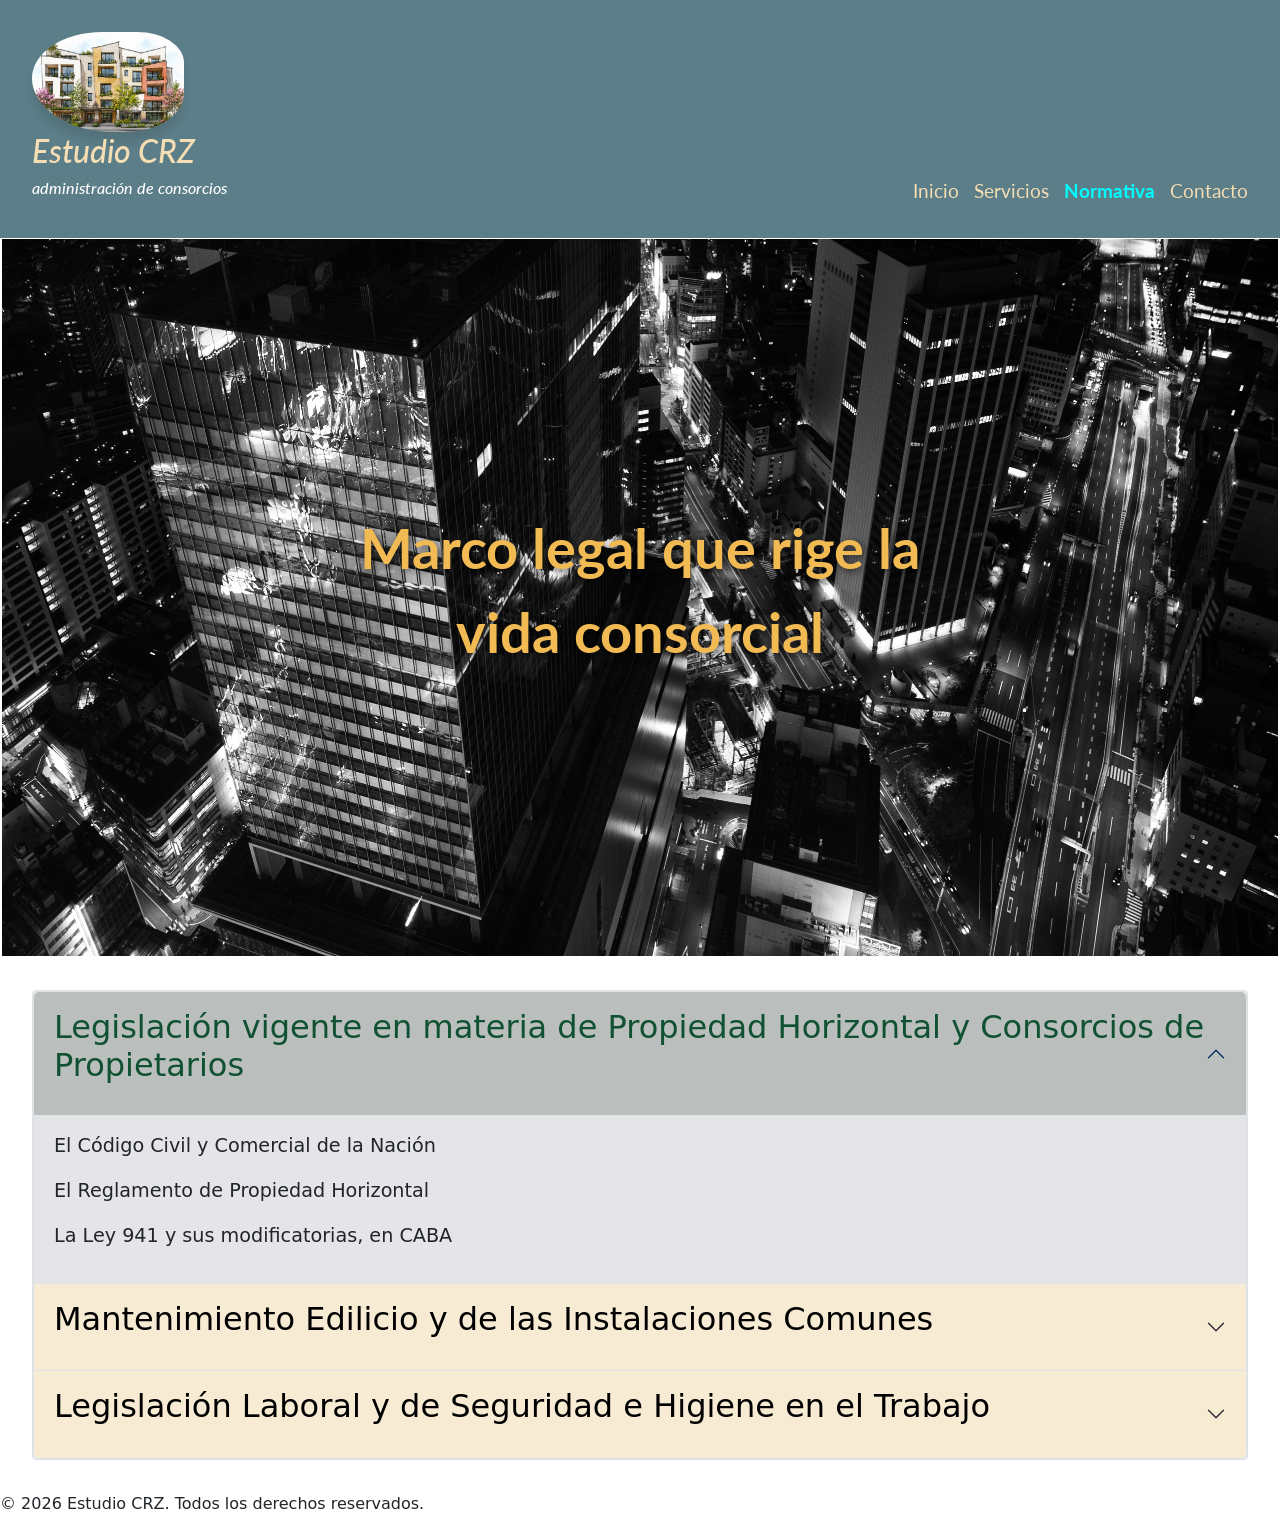
==== normativa.html @ b7665d20 "modifc active en nav y leyes en normativa" ====
<!DOCTYPE html>
<html lang="en">
<head>
        <meta charset="UTF-8">
        <meta name="viewport" content="width=device-width, initial-scale=1.0">
        
        <link rel="icon" type="image/png"   href="/assets/edificio_pagWeb_parteIzq.png" sizes="64x64">
            
        <link rel="preconnect" href="https://fonts.googleapis.com">
        <link rel="preconnect" href="https://fonts.gstatic.com" crossorigin>
        <link href="https://fonts.googleapis.com/css2?family=Inter:ital,opsz,wght@0,14..32,100..900;1,14..32,100..900&family=Lato:ital,wght@0,100;0,300;0,400;0,700;0,900;1,100;1,300;1,400;1,700;1,900&display=swap" rel="stylesheet">
        
        <link href="https://cdn.jsdelivr.net/npm/bootstrap@5.3.8/dist/css/bootstrap.min.css" rel="stylesheet" integrity="sha384-sRIl4kxILFvY47J16cr9ZwB07vP4J8+LH7qKQnuqkuIAvNWLzeN8tE5YBujZqJLB" crossorigin="anonymous">
        <script src="https://cdn.jsdelivr.net/npm/bootstrap@5.3.8/dist/js/bootstrap.bundle.min.js" integrity="sha384-FKyoEForCGlyvwx9Hj09JcYn3nv7wiPVlz7YYwJrWVcXK/BmnVDxM+D2scQbITxI" crossorigin="anonymous"></script>
        
        <link rel="stylesheet" href="./styles.css">
        <link rel="stylesheet" href="./styles_menu.css">
        <link rel="stylesheet" href="./styles_norm.css">

    
        <title>CRZ Administración</title>
</head>
<body>
    <header class="contenedor_header contenedor_h1">
        <div>
            <img src="./assets/edificio_pagWeb_bis.png" alt="Logotipo" class="header-logo">
            <div >
                <h2 class="header-texto" style="color: wheat">Estudio CRZ</h2>
                <h1 class="header-texto  h1_abajo" style="color: white;">administración de consorcios</h1>
            </div>
        </div>        
        <!-- <div>
                <nav class="contenedor_nav ">
                    <a class="link_nav"  href="#nosotros">Nosotros</a>
                    <a class="link_nav" href="./servicios.html">Servicios</a>
                    <a class="link_nav"  href="./.html">Reseñas</a>
                    <a class="link_nav" href="./contacto.html">Contacto</a>                                        
                </nav>
        </div> -->
        <nav>
            <ul class="contenedor_nav">
                <li class="nav-item"><a class="link_nav" href="./index.html">Inicio</a></li>
                <!-- <li class="nav-item"><a class="link_nav" href="#nosotros">Nosotros</a></li> -->
                <li class="nav-item dropdown"><a class="link_nav" href="./servicios.html">Servicios</a>
                    <ul class="dropdown-menu">
                        <li><a class="link_nav" href="./servicios.html#administracion">Administración</a></li>
                        <li><a class="link_nav" href="./servicios.html#contabilidad">Contabilidad</a></li>
                        <li><a class="link_nav" href="./servicios.html#legal">hola</a></li>
                    </ul>
                </li>                    
                <li class="nav-item"><a class="link_nav active" href="./normativa.html">Normativa</a></li>
                <li class="nav-item"><a class="link_nav" href="./contacto.html">Contacto</a></li>
            </ul>
        </nav>

    </header>

    <main>
        <div class="contenedor_main contenedor_h1 normativa" >
          <img src="./assets/city-streets_editadaByN.jpg" alt="Logotipo" class="hero-image">
          <!-- El texto que aparecerá de repente -->
          <div class="animated-text-normativa">
            <p class="titulo-normativa">Marco legal que rige la vida consorcial</p>     
          </div>        
        </div>

        <!-- Main con ACORDEÓN -->
         <div class="accordion" id="accordionExample">
            <div class="accordion-item">
              <h2 class="accordion-header">
                <button class="accordion-button" type="button" data-bs-toggle="collapse" data-bs-target="#collapseOne" aria-expanded="true" aria-controls="collapseOne">
                  <p>Legislación vigente en materia de Propiedad Horizontal y Consorcios de Propietarios</p>
                </button>
              </h2>
              <div id="collapseOne" class="accordion-collapse collapse show" data-bs-parent="#accordionExample">
                <div class="accordion-body">
                  <p>El Código Civil y Comercial de la Nación</p>
                  <p>El Reglamento de Propiedad Horizontal</p>
                  <p>La Ley 941 y sus modificatorias, en CABA</p>
                </div>
              </div>
            </div>
            <div class="accordion-item">
              <h2 class="accordion-header">
                <button class="accordion-button collapsed" type="button" data-bs-toggle="collapse" data-bs-target="#collapseTwo" aria-expanded="false" aria-controls="collapseTwo">
                  <p>Mantenimiento Edilicio y de las Instalaciones Comunes</p>
                </button>
              </h2>
              <div id="collapseTwo" class="accordion-collapse collapse" data-bs-parent="#accordionExample">
                <div class="accordion-body">
                  <p>Ley 6040. Limpieza de los tanques de agua.</p>
                  <p>Leyes 6116 y 6017 y la Ordenanza 40-473. Verificación, recarga y mantenimiento de los equipos de extinción de incendios e instalaciones fijas contra incendios.</p>
                  <p>Seguro integral de consorcios. En la Ciudad de Buenos Aires determina que los inmuebles constituidos en propiedad horizontal
                      deben estar asegurados contra accidentes de todo tipo, incendios, derrumbes y desperfectos, con el fin de preservar la integridad de los propietarios y trabajadores del consorcio y terceros</p>
                  <p>Ley 5115. Verificación de ascensores.</p>
                  <p>Ley 1854. Residuos Sólidos Urbanos</p>
                  <p>Ley 962. Accesibilidad física para personas con discapacidad</p>
                  
                </div>
              </div>
            </div>
            <div class="accordion-item">
              <h2 class="accordion-header">
                <button class="accordion-button collapsed" type="button" data-bs-toggle="collapse" data-bs-target="#collapseThree" aria-expanded="false" aria-controls="collapseThree">
                  <p>Legislación Laboral y de Seguridad e Higiene en el Trabajo</p>
                </button>
              </h2>
              <div id="collapseThree" class="accordion-collapse collapse" data-bs-parent="#accordionExample">
                <div class="accordion-body">
                  <p>Ley 12.981. Estatuto del Personal de Casas de Renta y de Fincas sometidas al Reglamento de Propiedad Horizontal.</p>
                  <p>Ley 19.587. Ley de Higiene y Seguridad en el Trabajo</p>
                  <p>Ley 20.744. Ley de Contrato de Trabajo</p>
                  
                </div>
              </div>
            </div>
          </div>

    </main>

    <footer>
        <div class="footer">
            <p>© 2026 Estudio CRZ. Todos los derechos reservados.</p>
        </div>
    </footer>
     <button id="btnVolverArriba" class="btn-flotante" title="Volver arriba">↑</button>
    <script src="./script_volver.js"></script>
    <script src="./script_nav.js"></script>
    
</body>
</html>
---- styles.css ----
* {
  margin: 0;
  padding: 0;
  box-sizing: border-box;
}

/* 1. Base para computadoras (por defecto) */
html {
  font-size: 16px; /* 1rem = 16px */
}
body {
  font-size: 1rem; /* El texto normal mide 16px */
}
.contenedor_h1 {
  font-size: 1rem; /* El título mide 40px (16 * 2.5) */
  font-family: "Lato", sans-serif;
}
.h1_abajo{
  font-size: 1rem;
}
.contenedor_main {
  padding: .1rem; /* El espacio interno mide 32px (16 * 2) */
}
/* --------------------- */

/* 
.lato-light-titulo {
  font-family: "Lato", sans-serif;
/*   font-weight: 300; 
*/

.inter-cuerpo {
  font-family: "Inter", sans-serif;
  font-optical-sizing: auto;
  font-weight: 10px;
 /*  font-style: normal; */
}

.contenedor_header{
  display: flex;    /* Activa el diseño en línea (horizontal) */
  justify-content: space-between;
  align-items: flex-end; /* Centra la imagen y el texto verticalmente entre sí */
 /*  gap: 15px;       */       /* Controla el espacio de separación entre la imagen y el texto */
  background-color: #5c7e89;
  /* background: linear-gradient(#5c7e89,transparent 80%, 20% ); */
  color: black;
  font-weight:100;
  font-style: italic;
  padding: 2rem;
}


.header-logo {
  max-height: 100px;      /* Ajusta el tamaño de la imagen según tus necesidades */
  width: auto;
  border-radius: 60% 40% 50% 70%;
  box-shadow: 0 10px 10px rgba(0, 0, 0, 0.1);
  object-fit: cover;
}
.contenedor_nav{
  display: flex;
  justify-content: space-around;
  gap: 15px;  
}
.link_nav{
  color: wheat;
  font-size: 1.2rem;
  font-weight: 400;
  text-decoration: none;
  font-style: normal;
}

/* Color cuando la opción está activa */
.link_nav.active {
  color: #00FDFF; /* Naranja brillante (cambia este color a tu gusto) */
  font-weight: bold;
}
.link_nav:hover{
  color: rgb(20, 214, 204);
  text-decoration: solid;
   color: #00FDFF;
}

/* Botón Volver Arriba */
.btn-flotante {
  position: fixed;
  bottom: 20px;
  right: 20px;
  background-color: #84dfca;
  color: white;
  border: none;
  border-radius: 50%;
  width: 50px;
  height: 50px;
  font-size: 24px;
  font-weight: 500;
  cursor: pointer;
  display: flex;
  align-items: center;
  justify-content: center;
  box-shadow: 0 2px 5px rgba(0,0,0,0.3);
  opacity: 0;
  visibility: hidden;
  transition: opacity 0.3s ease, visibility 0.3s ease;
  z-index: 1000;
}

.btn-flotante.mostrar {
  opacity: 1;
  visibility: visible;
}









/* 2. Media Query para Celulares */
@media (max-width: 768px) {
  html {
    font-size: 14px; /* ¡Magia! Ahora 1rem pasa a valer 14px */
  }
}
---- styles_menu.css ----
/* Asegura que el menú principal esté en línea y sirva de referencia */
nav ul {
  list-style: none;
  padding: 0;
  margin: 0;
  display: flex;
}

.nav-item {
  position: relative; /* Permite posicionar el submenú respecto a este item */
}

/* Estilos base para el menú desplegable (oculto por defecto) */
.dropdown-menu {
  display: none;
  position: absolute;
  top: 100%; /* Se despliega justo debajo del botón */
  left: 0;
  background-color: #5c7e89; /* Cambia al color de tu diseño */
  box-shadow: 0px 4px 8px rgba(0,0,0,0.1);
  list-style: none;
  padding: 10px 0;
  min-width: 150px;
  z-index: 1000;
}

/* Estilos para los links de las sub-opciones */
.dropdown-menu li a {
  display: block;
  padding: 8px 15px;
  color: wheat;
  text-decoration: none;
}

/* Efecto hover para las sub-opciones */
.dropdown-menu li a:hover {
  background-color: #415961;
}

/* TRUCO: Muestra el menú cuando pasas el mouse por encima de la opción padre */
.dropdown:hover .dropdown-menu {
  display: block;
}
.dropdown-menu li a:visited{
  color:blue
}
---- styles_norm.css ----
/* Texto sobre la imagen de fondo */
/* Contenedor principal */
.contenedor_main {
  position: relative;
  width: 100%;
  height: 80vh; /* Ajusta la altura que desees */
  overflow: hidden;
}

/* Imagen que ocupa todo el contenedor */
.hero-image {
  width: 100%;
  height: 100%;
  object-fit: cover;
}

/* Contenedor del texto centrado encima de la imagen */
.animated-text-normativa {
  position: absolute;
  top: 50%;
  left: 50%;
  transform: translate(-50%, -50%);
  color: rgb(241, 186, 83);
  font-size: 2rem; /* Ajusta el tamaño del texto según tus necesidades */
  font-weight: bold;
  text-align: center;
  text-shadow: 2px 2px 8px rgba(0, 0, 0, 0.7); /* Para que el texto sea legible */
  
  /* Estado inicial: invisible y un poco más abajo */
  opacity: 0;
  transform: translate(-50%, -40%); 
  
  /* Aplicamos la animación al cargar la página */
  animation: aparecerDeRepente 0.5s ease-out 0.3s forwards;
}

.titulo-normativa{
  font-size: 3.5rem;
  font-weight: bold;
  margin-bottom: 1rem;
}

/* Definición de la animación */
@keyframes aparecerDeRepente {
  to {
    opacity: 1;
    transform: translate(-50%, -50%); /* Vuelve a su posición central */
  }
}

.accordion{
  background-color: #ebebed;
  border: 1px solid #dee2e6;
  border-radius: 0.25rem;
  margin: 2rem 2rem;
  font-size: 1.2rem;
  
  --bs-accordion-active-bg: #b3b8b6e7; /* Fondo activo */
  --bs-accordion-active-color: #0f5132; /* Texto activo */
  --bs-accordion-btn-focus-box-shadow: none; /* Quitar sombra celeste */
}
.accordion-button{
  background-color: rgb(247, 235, 212);
  color: black;
  font-size: 2rem;
 }
.accordion-body{
  background-color: #e5e5e7;
  color: #212529;
}
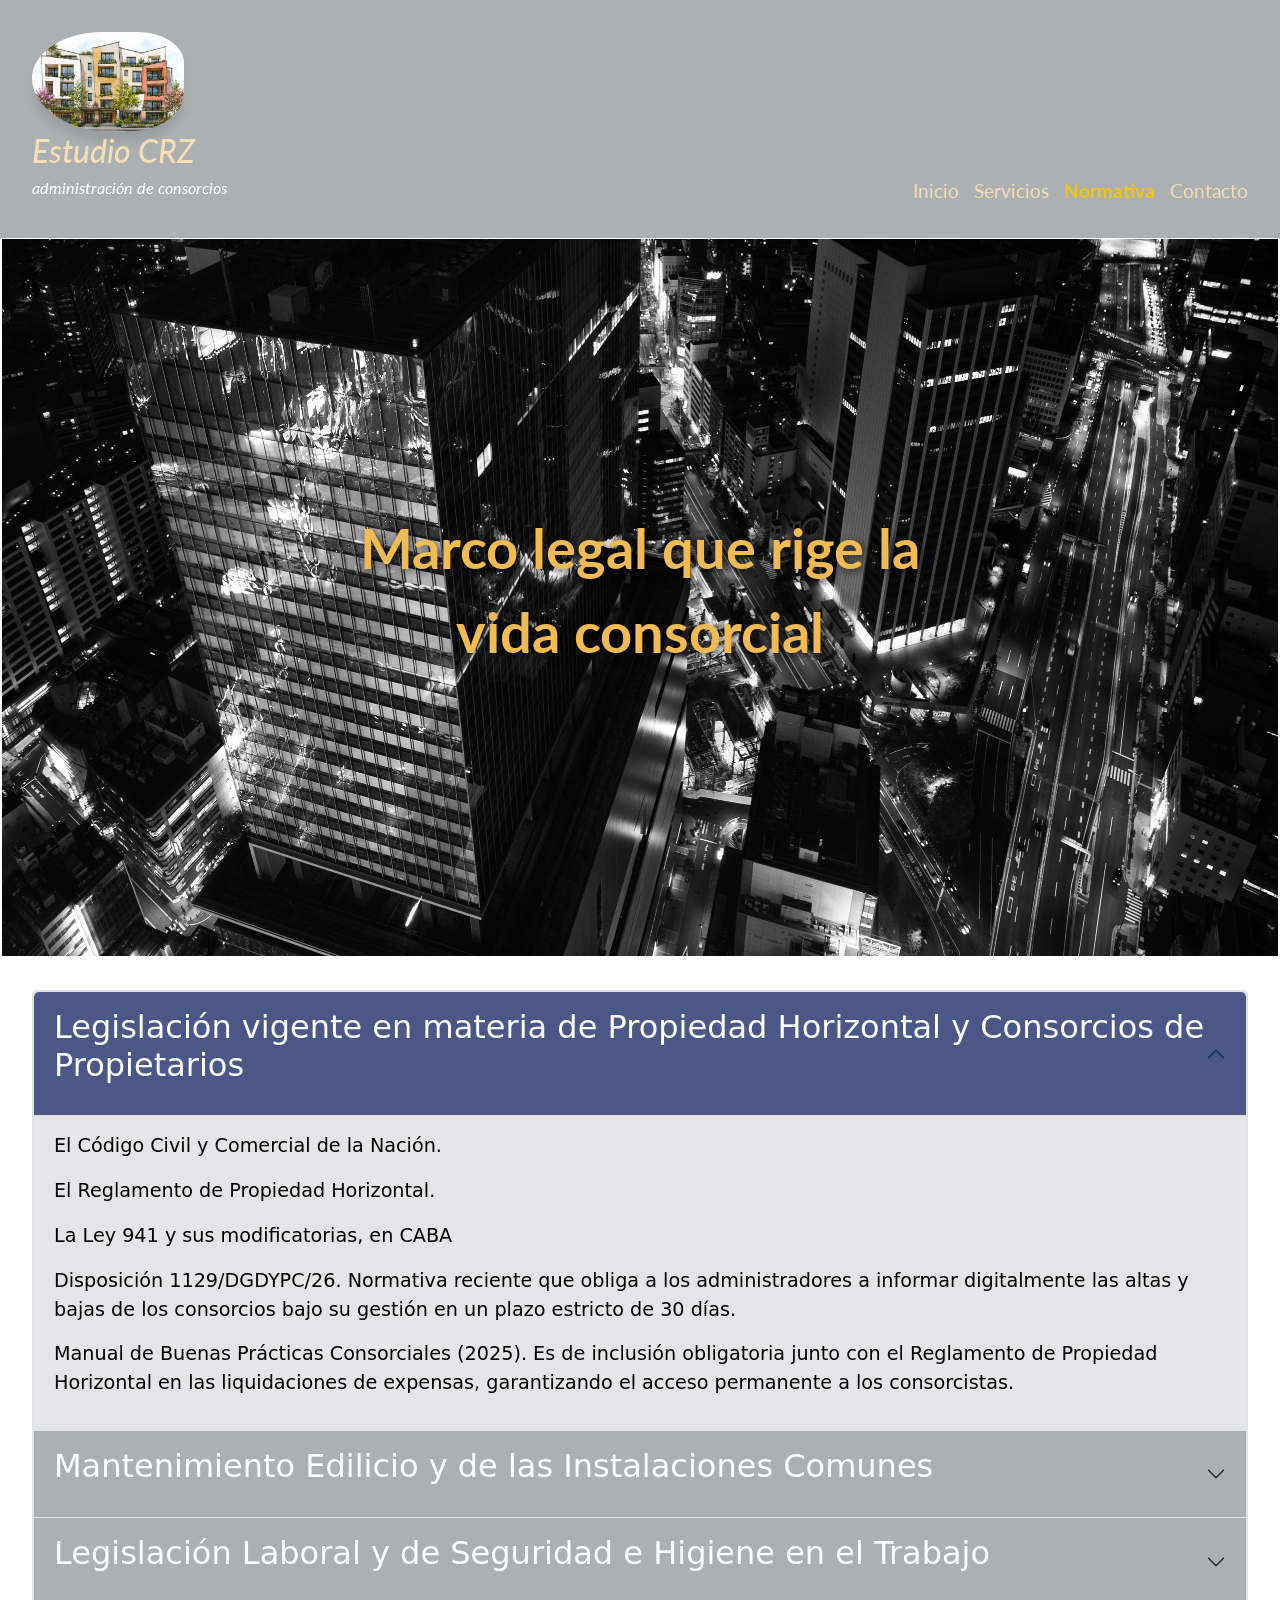
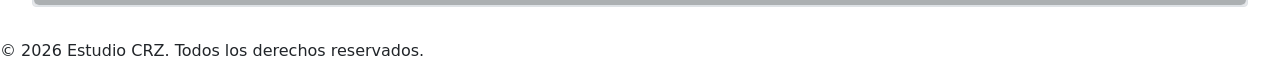
==== commit 1accffd3: "legislacion" ====
--- a/normativa.html
+++ b/normativa.html
@@ -74,9 +74,11 @@
               </h2>
               <div id="collapseOne" class="accordion-collapse collapse show" data-bs-parent="#accordionExample">
                 <div class="accordion-body">
-                  <p>El Código Civil y Comercial de la Nación</p>
-                  <p>El Reglamento de Propiedad Horizontal</p>
+                  <p>El Código Civil y Comercial de la Nación.</p>
+                  <p>El Reglamento de Propiedad Horizontal.</p>
                   <p>La Ley 941 y sus modificatorias, en CABA</p>
+                  <p>Disposición 1129/DGDYPC/26. Normativa reciente que obliga a los administradores a informar digitalmente las altas y bajas de los consorcios bajo su gestión en un plazo estricto de 30 días.</p>
+                  <p>Manual de Buenas Prácticas Consorciales (2025). Es de inclusión obligatoria junto con el Reglamento de Propiedad Horizontal en las liquidaciones de expensas, garantizando el acceso permanente a los consorcistas.</p>
                 </div>
               </div>
             </div>
@@ -89,12 +91,17 @@
               <div id="collapseTwo" class="accordion-collapse collapse" data-bs-parent="#accordionExample">
                 <div class="accordion-body">
                   <p>Ley 6040. Limpieza de los tanques de agua.</p>
+                  <p>Ordenanza 36.352. De la Agencia de Protección Ambiental (APRA) exige el mantenimiento del Libro de Desinfección y Control de Plagas mensual o bimestral para los espacios comunes del edificio.</p>
                   <p>Leyes 6116 y 6017 y la Ordenanza 40-473. Verificación, recarga y mantenimiento de los equipos de extinción de incendios e instalaciones fijas contra incendios.</p>
                   <p>Seguro integral de consorcios. En la Ciudad de Buenos Aires determina que los inmuebles constituidos en propiedad horizontal
-                      deben estar asegurados contra accidentes de todo tipo, incendios, derrumbes y desperfectos, con el fin de preservar la integridad de los propietarios y trabajadores del consorcio y terceros</p>
+                      deben estar asegurados contra accidentes de todo tipo, incendios, derrumbes y desperfectos, con el fin de preservar la integridad de los propietarios y trabajadores del consorcio y terceros.</p>
                   <p>Ley 5115. Verificación de ascensores.</p>
                   <p>Ley 1854. Residuos Sólidos Urbanos</p>
-                  <p>Ley 962. Accesibilidad física para personas con discapacidad</p>
+                  <p>Ley 962. Accesibilidad física para personas con discapacidad.</p>
+                  <p>Ley 6116 (ex Ley 257) - Conservación de Fachadas y Balcones (https:// boletinoficial.buenosaires.gob.ar/normativaba/norma/444024). Obliga a los consorcios a realizar inspecciones periódicas y obtener el Certificado de Conservación de Fachadas para prevenir desprendimientos de balcones, molduras o elementos salientes hacia la vía pública.</p>
+                  <p>Resolución Enargás Nº 935/2026 y Normas NAG. Regulan las inspecciones obligatorias y la adecuación de las ventilaciones e instalaciones de gas en espacios comunes.</p>
+                  <p>Disposición 411/DGDYPC/11 (Instalaciones Eléctricas). Obliga a la presentación de un informe técnico periódico sobre el estado del tablero principal, disyuntores, puestas a tierra y la obtención del certificado de aptitud eléctrica en áreas comunes.</p>
+                  <p>Ordenanza 33.616 (Calderas): Exige la verificación, mantenimiento mensual y habilitación anual de calderas de calefacción o agua caliente central por un profesional matriculado.</p>
                   
                 </div>
               </div>
@@ -108,8 +115,9 @@
               <div id="collapseThree" class="accordion-collapse collapse" data-bs-parent="#accordionExample">
                 <div class="accordion-body">
                   <p>Ley 12.981. Estatuto del Personal de Casas de Renta y de Fincas sometidas al Reglamento de Propiedad Horizontal.</p>
-                  <p>Ley 19.587. Ley de Higiene y Seguridad en el Trabajo</p>
-                  <p>Ley 20.744. Ley de Contrato de Trabajo</p>
+                  <p>Ley 19.587. Ley de Higiene y Seguridad en el Trabajo.</p>
+                  <p>Ley 20.744. Ley de Contrato de Trabajo.</p>
+                  <p>Libro de Sueldos Digital (Ley 20.744) y Libro de Horas Suplementarias. Obligatorios en el ámbito de CABA para registrar la jornada del personal dependiente del consorcio.</p>
                   
                 </div>
               </div>
--- a/styles.css
+++ b/styles.css
@@ -41,7 +41,7 @@
   justify-content: space-between;
   align-items: flex-end; /* Centra la imagen y el texto verticalmente entre sí */
  /*  gap: 15px;       */       /* Controla el espacio de separación entre la imagen y el texto */
-  background-color: #5c7e89;
+  background-color: #acb0b2;
   /* background: linear-gradient(#5c7e89,transparent 80%, 20% ); */
   color: black;
   font-weight:100;
@@ -72,13 +72,13 @@
 
 /* Color cuando la opción está activa */
 .link_nav.active {
-  color: #00FDFF; /* Naranja brillante (cambia este color a tu gusto) */
+  color: #efc41a; /* (cambia este color a tu gusto) */
   font-weight: bold;
 }
 .link_nav:hover{
   color: rgb(20, 214, 204);
   text-decoration: solid;
-   color: #00FDFF;
+   color: #efc41a;
 }
 
 /* Botón Volver Arriba */
--- a/styles_menu.css
+++ b/styles_menu.css
@@ -16,7 +16,7 @@
   position: absolute;
   top: 100%; /* Se despliega justo debajo del botón */
   left: 0;
-  background-color: #5c7e89; /* Cambia al color de tu diseño */
+  background-color: #39467ae7; /* Cambia al color de tu diseño */
   box-shadow: 0px 4px 8px rgba(0,0,0,0.1);
   list-style: none;
   padding: 10px 0;
@@ -28,7 +28,7 @@
 .dropdown-menu li a {
   display: block;
   padding: 8px 15px;
-  color: wheat;
+  color: rgb(244, 231, 205);
   text-decoration: none;
 }
 
--- a/styles_norm.css
+++ b/styles_norm.css
@@ -57,17 +57,18 @@
   margin: 2rem 2rem;
   font-size: 1.2rem;
   
-  --bs-accordion-active-bg: #b3b8b6e7; /* Fondo activo */
-  --bs-accordion-active-color: #0f5132; /* Texto activo */
+  
+  --bs-accordion-active-bg: #39467ae7; /* Fondo activo */
+  --bs-accordion-active-color: white; /* Texto activo */
   --bs-accordion-btn-focus-box-shadow: none; /* Quitar sombra celeste */
 }
 .accordion-button{
-  background-color: rgb(247, 235, 212);
-  color: black;
+  background-color: #acb0b2;
+  color: white;
   font-size: 2rem;
  }
 .accordion-body{
   background-color: #e5e5e7;
-  color: #212529;
+  color: black;
 }
 
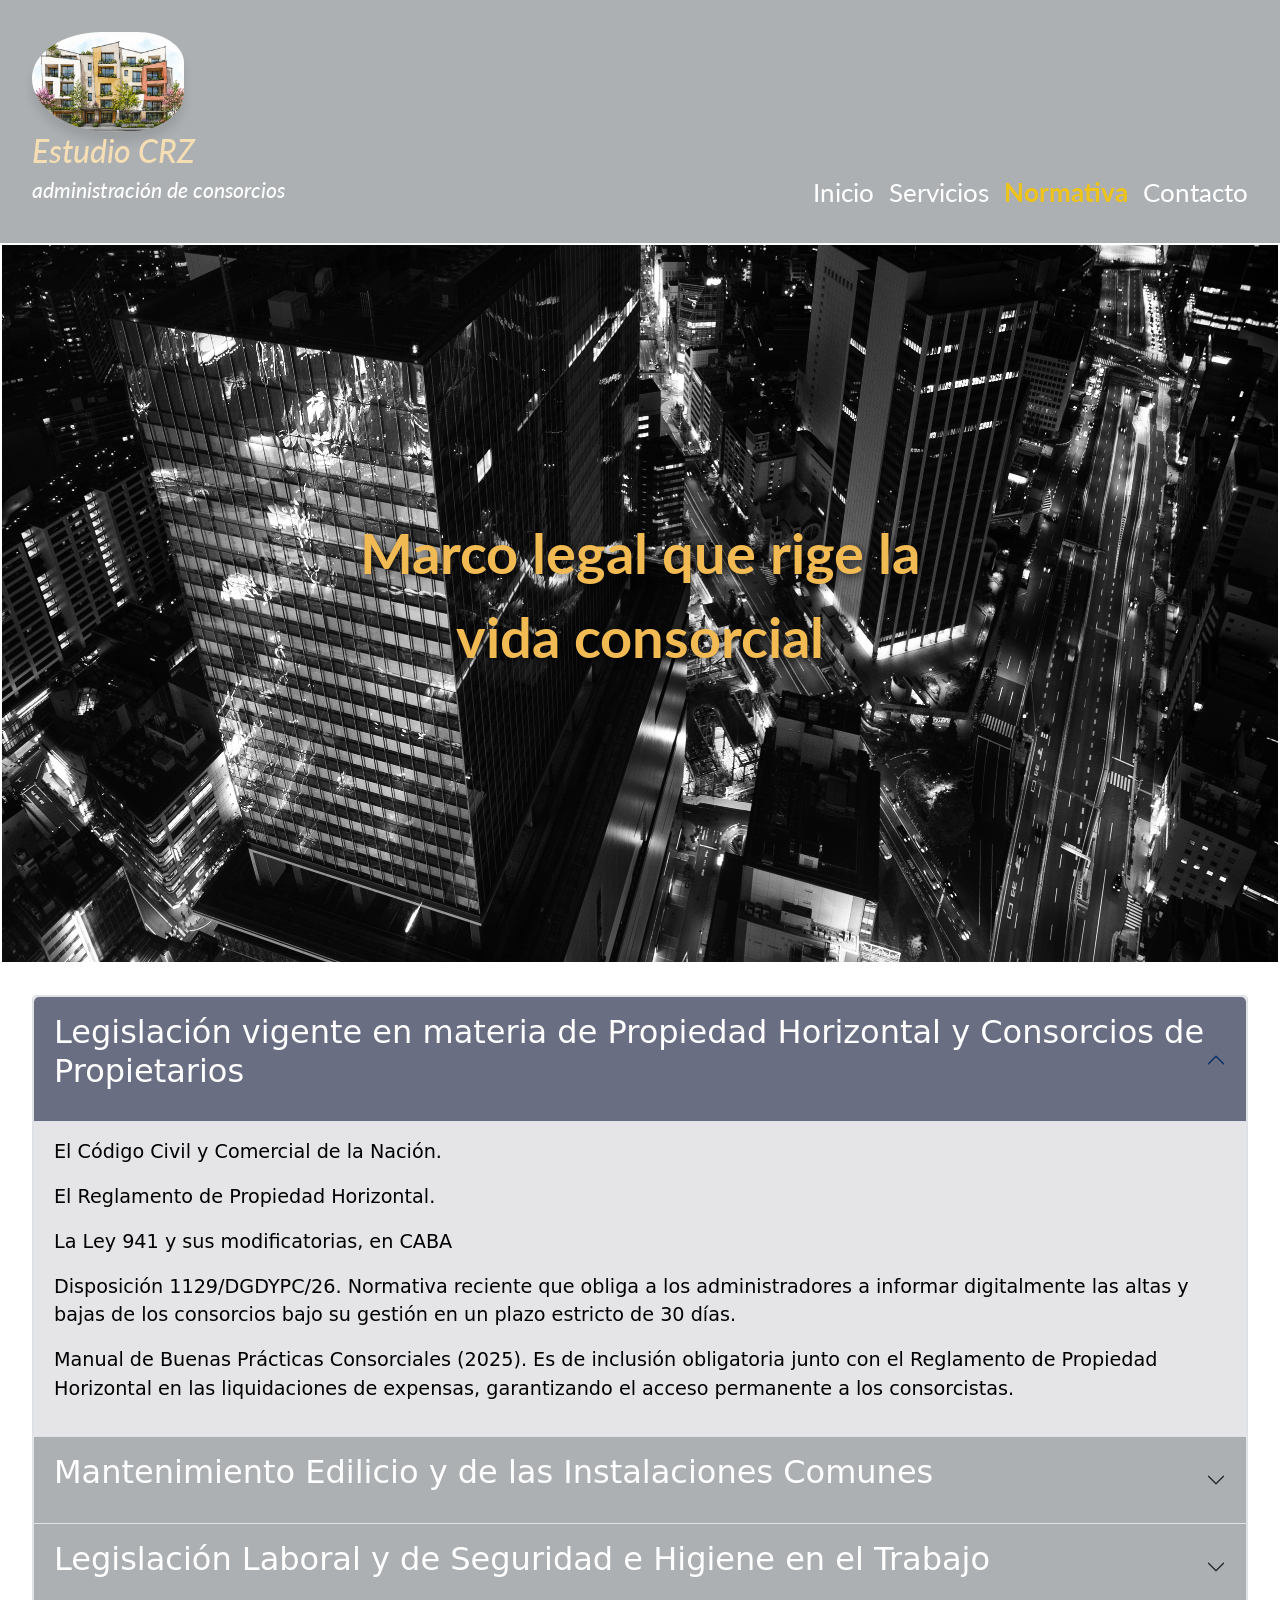
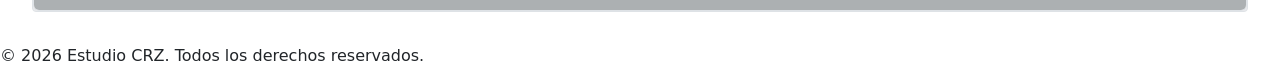
==== commit 29913ada: "formulario y boton whatsapp" ====
--- a/normativa.html
+++ b/normativa.html
@@ -49,7 +49,7 @@
                     </ul>
                 </li>                    
                 <li class="nav-item"><a class="link_nav active" href="./normativa.html">Normativa</a></li>
-                <li class="nav-item"><a class="link_nav" href="./contacto.html">Contacto</a></li>
+                <li class="nav-item"><a class="link_nav" href="./#contacto">Contacto</a></li>
             </ul>
         </nav>
 
--- a/styles.css
+++ b/styles.css
@@ -16,7 +16,7 @@
   font-family: "Lato", sans-serif;
 }
 .h1_abajo{
-  font-size: 1rem;
+  font-size: 1.3rem;
 }
 .contenedor_main {
   padding: .1rem; /* El espacio interno mide 32px (16 * 2) */
@@ -63,8 +63,8 @@
   gap: 15px;  
 }
 .link_nav{
-  color: wheat;
-  font-size: 1.2rem;
+  color: white;
+  font-size: 1.6rem;
   font-weight: 400;
   text-decoration: none;
   font-style: normal;
@@ -86,7 +86,7 @@
   position: fixed;
   bottom: 20px;
   right: 20px;
-  background-color: #84dfca;
+  background-color: #5a5f75e7;
   color: white;
   border: none;
   border-radius: 50%;
--- a/styles_norm.css
+++ b/styles_norm.css
@@ -58,7 +58,7 @@
   font-size: 1.2rem;
   
   
-  --bs-accordion-active-bg: #39467ae7; /* Fondo activo */
+  --bs-accordion-active-bg: #5a5f75e7; /* Fondo activo */
   --bs-accordion-active-color: white; /* Texto activo */
   --bs-accordion-btn-focus-box-shadow: none; /* Quitar sombra celeste */
 }
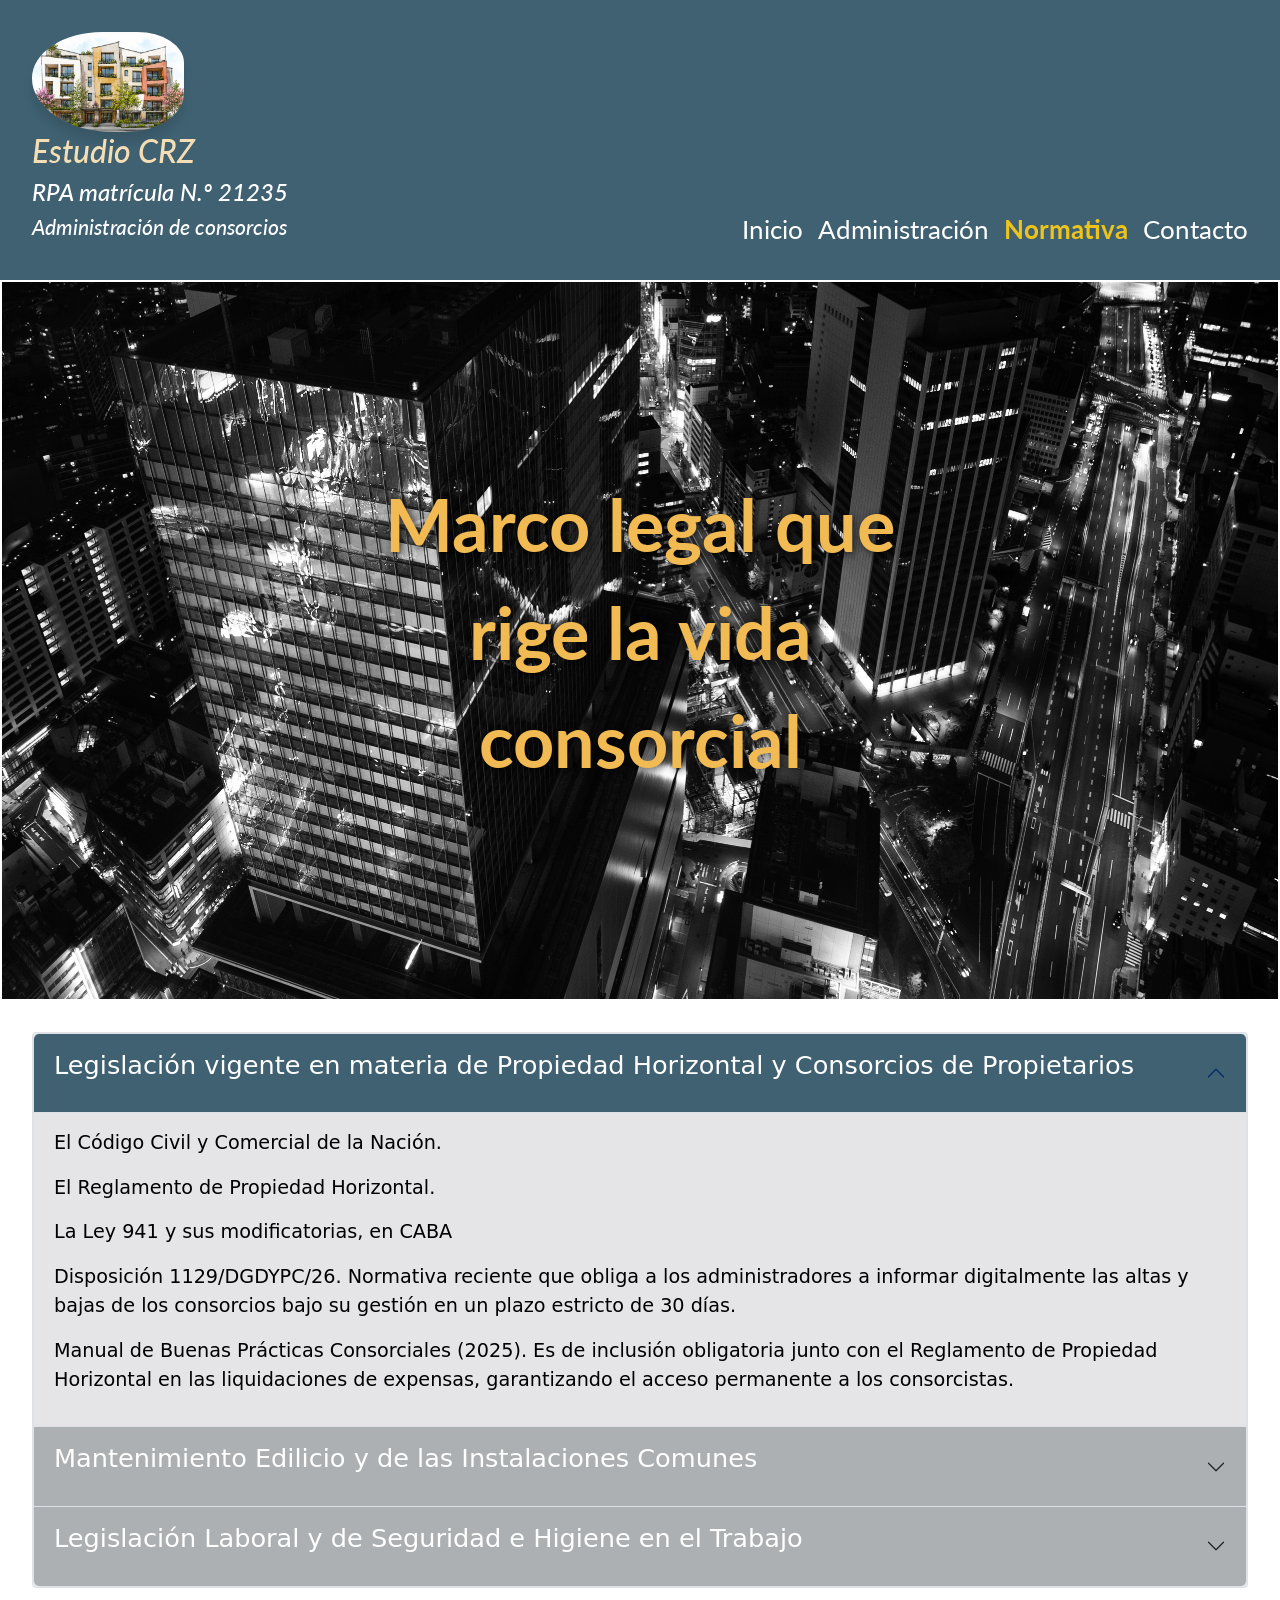
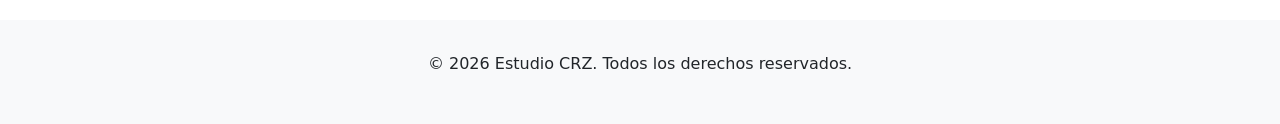
==== commit 20fa9888: "textos, diseño, flotante, navbar" ====
--- a/normativa.html
+++ b/normativa.html
@@ -26,7 +26,8 @@
             <img src="./assets/edificio_pagWeb_bis.png" alt="Logotipo" class="header-logo">
             <div >
                 <h2 class="header-texto" style="color: wheat">Estudio CRZ</h2>
-                <h1 class="header-texto  h1_abajo" style="color: white;">administración de consorcios</h1>
+                <h4 style="color: white">RPA matrícula N.º 21235</h4>
+                <h1 class="header-texto  h1_abajo" style="color: white;">Administración de consorcios</h1>
             </div>
         </div>        
         <!-- <div>
@@ -41,13 +42,14 @@
             <ul class="contenedor_nav">
                 <li class="nav-item"><a class="link_nav" href="./index.html">Inicio</a></li>
                 <!-- <li class="nav-item"><a class="link_nav" href="#nosotros">Nosotros</a></li> -->
-                <li class="nav-item dropdown"><a class="link_nav" href="./servicios.html">Servicios</a>
+               <!--  <li class="nav-item dropdown"><a class="link_nav" href="./servicios.html">Servicios</a>
                     <ul class="dropdown-menu">
                         <li><a class="link_nav" href="./servicios.html#administracion">Administración</a></li>
                         <li><a class="link_nav" href="./servicios.html#contabilidad">Contabilidad</a></li>
                         <li><a class="link_nav" href="./servicios.html#legal">hola</a></li>
                     </ul>
-                </li>                    
+                </li>          -->
+                <li class="nav-item"><a class="link_nav" href="./#administracion">Administración</a>        
                 <li class="nav-item"><a class="link_nav active" href="./normativa.html">Normativa</a></li>
                 <li class="nav-item"><a class="link_nav" href="./#contacto">Contacto</a></li>
             </ul>
@@ -96,7 +98,7 @@
                   <p>Seguro integral de consorcios. En la Ciudad de Buenos Aires determina que los inmuebles constituidos en propiedad horizontal
                       deben estar asegurados contra accidentes de todo tipo, incendios, derrumbes y desperfectos, con el fin de preservar la integridad de los propietarios y trabajadores del consorcio y terceros.</p>
                   <p>Ley 5115. Verificación de ascensores.</p>
-                  <p>Ley 1854. Residuos Sólidos Urbanos</p>
+                  <p>Ley 1854. Residuos Sólidos Urbanos.</p>
                   <p>Ley 962. Accesibilidad física para personas con discapacidad.</p>
                   <p>Ley 6116 (ex Ley 257) - Conservación de Fachadas y Balcones (https:// boletinoficial.buenosaires.gob.ar/normativaba/norma/444024). Obliga a los consorcios a realizar inspecciones periódicas y obtener el Certificado de Conservación de Fachadas para prevenir desprendimientos de balcones, molduras o elementos salientes hacia la vía pública.</p>
                   <p>Resolución Enargás Nº 935/2026 y Normas NAG. Regulan las inspecciones obligatorias y la adecuación de las ventilaciones e instalaciones de gas en espacios comunes.</p>
--- a/styles.css
+++ b/styles.css
@@ -41,7 +41,7 @@
   justify-content: space-between;
   align-items: flex-end; /* Centra la imagen y el texto verticalmente entre sí */
  /*  gap: 15px;       */       /* Controla el espacio de separación entre la imagen y el texto */
-  background-color: #acb0b2;
+  background-color: #3f6172;
   /* background: linear-gradient(#5c7e89,transparent 80%, 20% ); */
   color: black;
   font-weight:100;
@@ -86,7 +86,7 @@
   position: fixed;
   bottom: 20px;
   right: 20px;
-  background-color: #5a5f75e7;
+  background-color: #d58f16;
   color: white;
   border: none;
   border-radius: 50%;
--- a/styles_norm.css
+++ b/styles_norm.css
@@ -37,7 +37,7 @@
 }
 
 .titulo-normativa{
-  font-size: 3.5rem;
+  font-size: 4.5rem;
   font-weight: bold;
   margin-bottom: 1rem;
 }
@@ -58,17 +58,26 @@
   font-size: 1.2rem;
   
   
-  --bs-accordion-active-bg: #5a5f75e7; /* Fondo activo */
+  --bs-accordion-active-bg: #3f6172; /* Fondo activo */
   --bs-accordion-active-color: white; /* Texto activo */
   --bs-accordion-btn-focus-box-shadow: none; /* Quitar sombra celeste */
 }
 .accordion-button{
   background-color: #acb0b2;
   color: white;
-  font-size: 2rem;
+  font-size: 1.6rem;
  }
 .accordion-body{
   background-color: #e5e5e7;
   color: black;
 }
 
+.footer{
+    background-color: #f8f9fa;
+    text-align: center;
+    padding: 2rem 0;
+}
+.copyright{
+    padding: 1rem;
+}
+
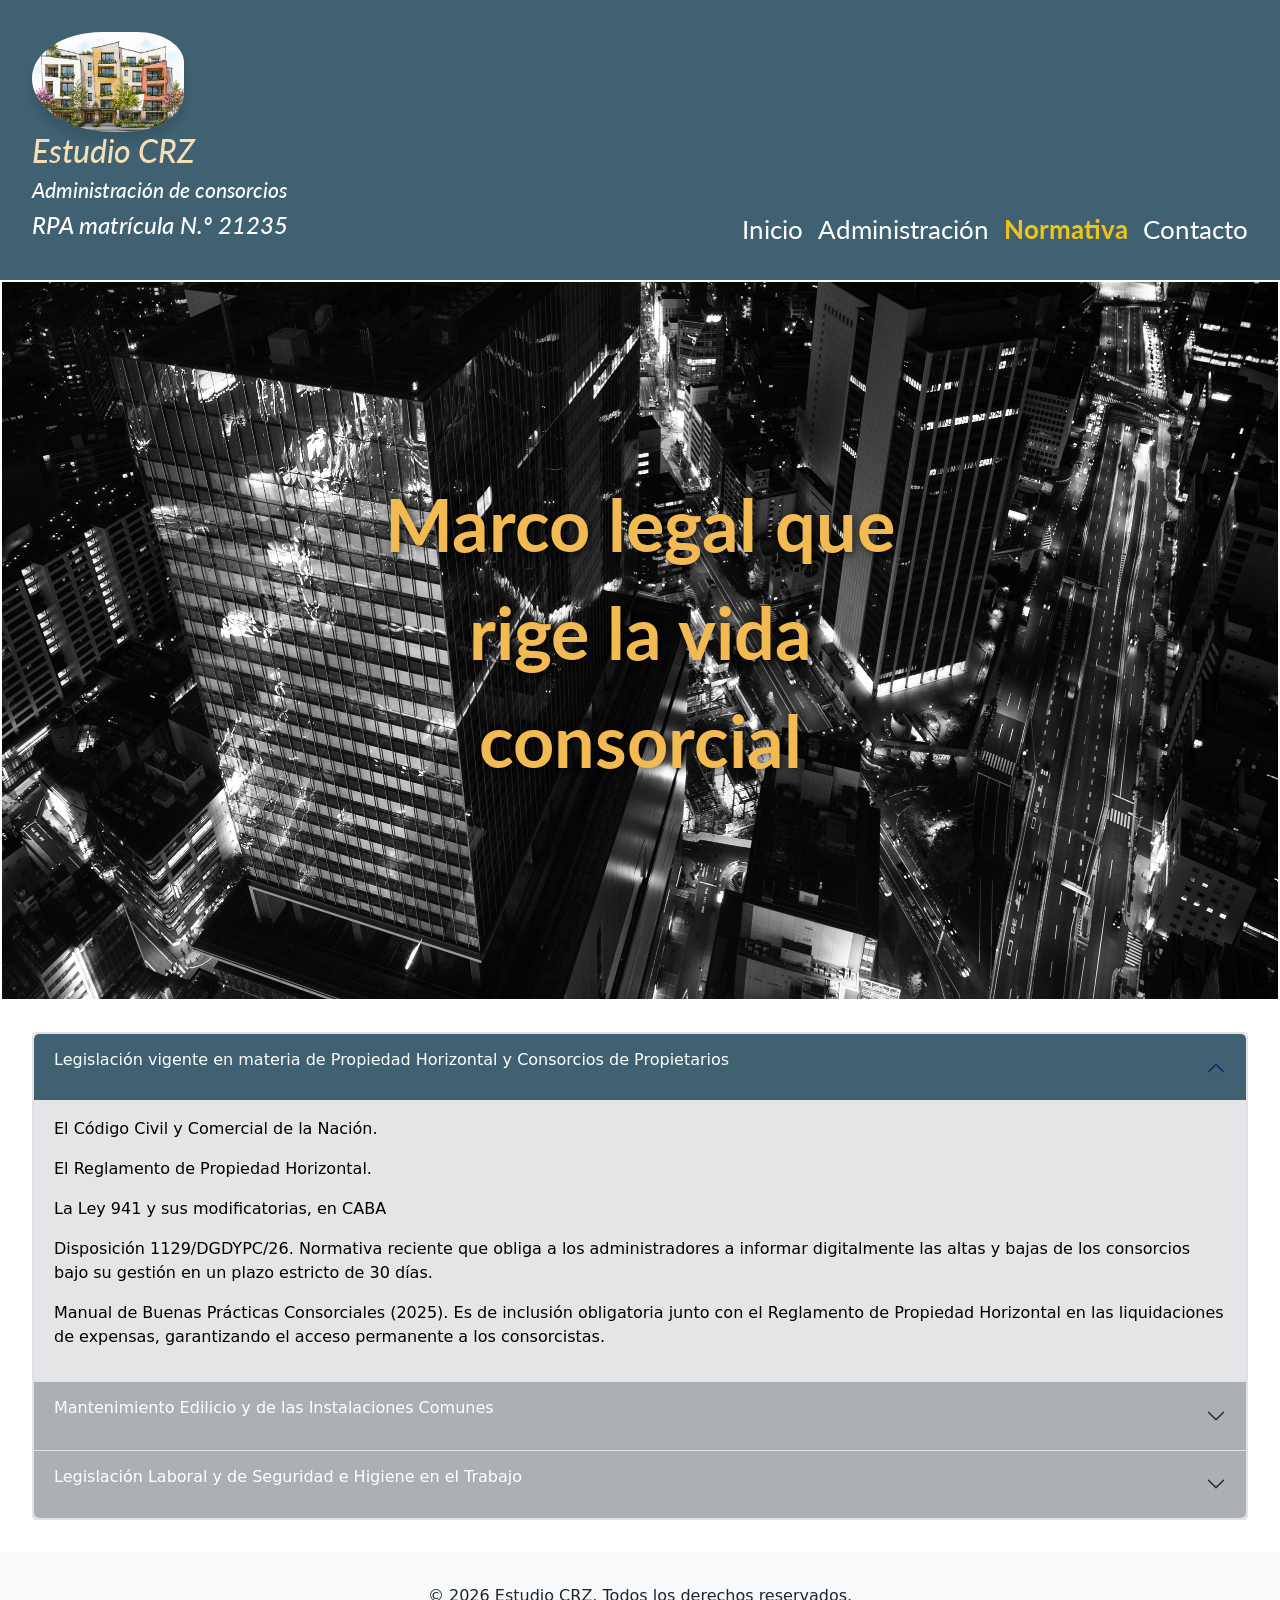
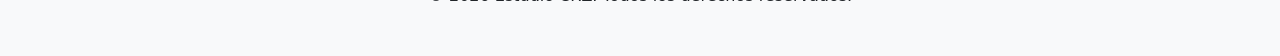
==== commit 21c804b5: "cajas giratorias, modif titulos" ====
--- a/normativa.html
+++ b/normativa.html
@@ -26,8 +26,8 @@
             <img src="./assets/edificio_pagWeb_bis.png" alt="Logotipo" class="header-logo">
             <div >
                 <h2 class="header-texto" style="color: wheat">Estudio CRZ</h2>
+                <h1 class="header-texto  h1_abajo" style="color: white;">Administración de consorcios</h1>
                 <h4 style="color: white">RPA matrícula N.º 21235</h4>
-                <h1 class="header-texto  h1_abajo" style="color: white;">Administración de consorcios</h1>
             </div>
         </div>        
         <!-- <div>
--- a/styles.css
+++ b/styles.css
@@ -2,12 +2,9 @@
   margin: 0;
   padding: 0;
   box-sizing: border-box;
+  font-size: 16px;
 }
 
-/* 1. Base para computadoras (por defecto) */
-html {
-  font-size: 16px; /* 1rem = 16px */
-}
 body {
   font-size: 1rem; /* El texto normal mide 16px */
 }
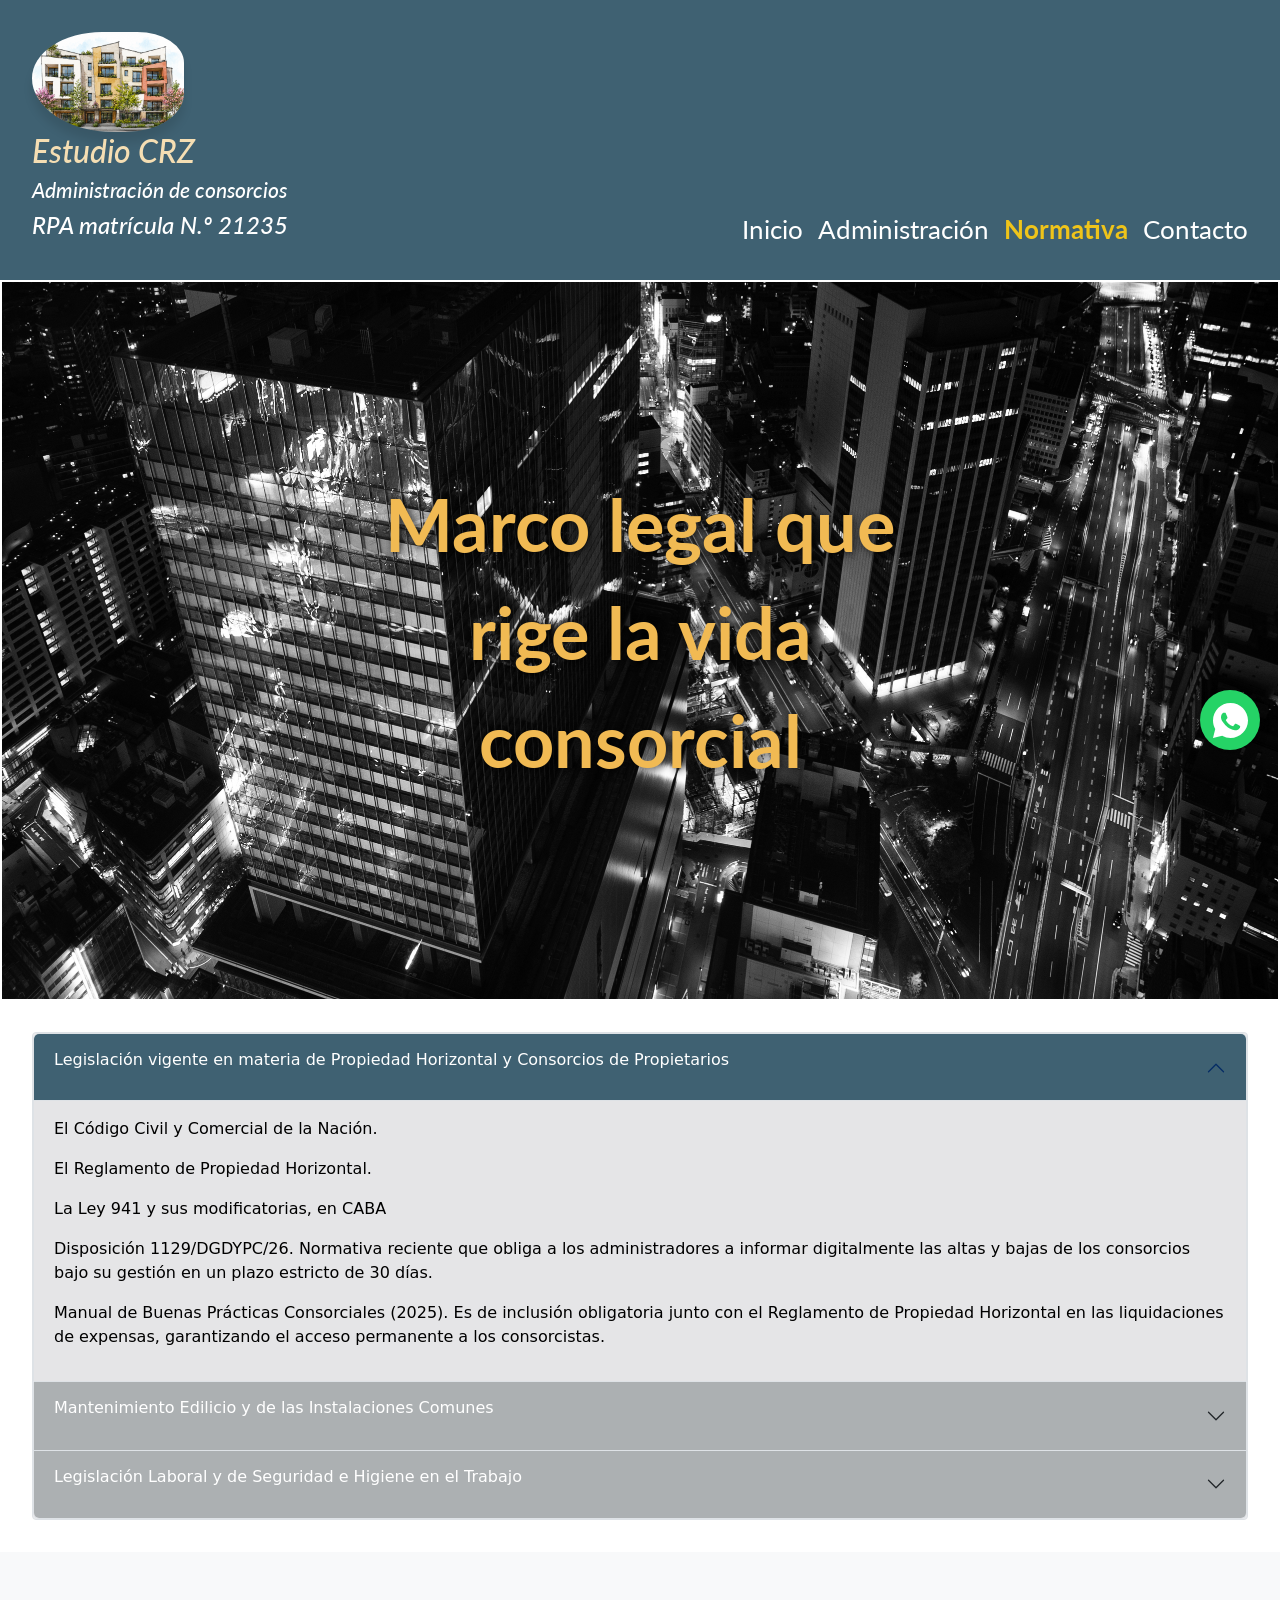
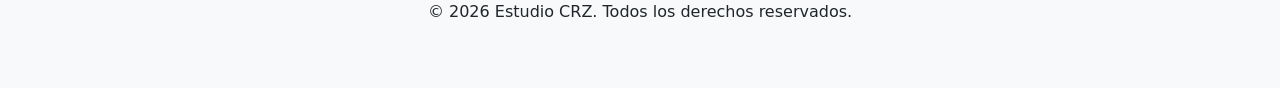
==== commit b4c80524: "responsive" ====
--- a/normativa.html
+++ b/normativa.html
@@ -16,18 +16,19 @@
         <link rel="stylesheet" href="./styles.css">
         <link rel="stylesheet" href="./styles_menu.css">
         <link rel="stylesheet" href="./styles_norm.css">
+        <link rel="stylesheet" href="./styles_whatsapp.css">
 
     
         <title>CRZ Administración</title>
 </head>
 <body>
     <header class="contenedor_header contenedor_h1">
-        <div>
+        <div class="tit_logo">
             <img src="./assets/edificio_pagWeb_bis.png" alt="Logotipo" class="header-logo">
-            <div >
-                <h2 class="header-texto" style="color: wheat">Estudio CRZ</h2>
+            <div class="tit_nav" >
+                <h2 class="header-tit" style="color: wheat">Estudio CRZ</h2>
                 <h1 class="header-texto  h1_abajo" style="color: white;">Administración de consorcios</h1>
-                <h4 style="color: white">RPA matrícula N.º 21235</h4>
+                <h4 class="header-texto" style="color: white">RPA matrícula N.º 21235</h4>
             </div>
         </div>        
         <!-- <div>
@@ -60,6 +61,7 @@
     <main>
         <div class="contenedor_main contenedor_h1 normativa" >
           <img src="./assets/city-streets_editadaByN.jpg" alt="Logotipo" class="hero-image">
+          <img src="./assets/city-streets_editadaByN_app.jpg" alt="Logotipo" class="hero-imageApp">
           <!-- El texto que aparecerá de repente -->
           <div class="animated-text-normativa">
             <p class="titulo-normativa">Marco legal que rige la vida consorcial</p>     
@@ -100,7 +102,7 @@
                   <p>Ley 5115. Verificación de ascensores.</p>
                   <p>Ley 1854. Residuos Sólidos Urbanos.</p>
                   <p>Ley 962. Accesibilidad física para personas con discapacidad.</p>
-                  <p>Ley 6116 (ex Ley 257) - Conservación de Fachadas y Balcones (https:// boletinoficial.buenosaires.gob.ar/normativaba/norma/444024). Obliga a los consorcios a realizar inspecciones periódicas y obtener el Certificado de Conservación de Fachadas para prevenir desprendimientos de balcones, molduras o elementos salientes hacia la vía pública.</p>
+                  <p>Ley 6116 (ex Ley 257) - Conservación de Fachadas y Balcones. Obliga a los consorcios a realizar inspecciones periódicas y obtener el Certificado de Conservación de Fachadas para prevenir desprendimientos de balcones, molduras o elementos salientes hacia la vía pública.</p>
                   <p>Resolución Enargás Nº 935/2026 y Normas NAG. Regulan las inspecciones obligatorias y la adecuación de las ventilaciones e instalaciones de gas en espacios comunes.</p>
                   <p>Disposición 411/DGDYPC/11 (Instalaciones Eléctricas). Obliga a la presentación de un informe técnico periódico sobre el estado del tablero principal, disyuntores, puestas a tierra y la obtención del certificado de aptitud eléctrica en áreas comunes.</p>
                   <p>Ordenanza 33.616 (Calderas): Exige la verificación, mantenimiento mensual y habilitación anual de calderas de calefacción o agua caliente central por un profesional matriculado.</p>
@@ -130,12 +132,23 @@
 
     <footer>
         <div class="footer">
-            <p>© 2026 Estudio CRZ. Todos los derechos reservados.</p>
+            <p class="copyright">© 2026 Estudio CRZ. Todos los derechos reservados.</p>
         </div>
     </footer>
      <button id="btnVolverArriba" class="btn-flotante" title="Volver arriba">↑</button>
     <script src="./script_volver.js"></script>
     <script src="./script_nav.js"></script>
+
+   
+  <!-- Botón flotante de WhatsApp -->
+<div class="whatsapp-float">
+  <a href="https://wa.me/5491159595205?text=Hola%2C%20quiero%20consultar%20por%20un%20turno" target="_blank" rel="noopener noreferrer" aria-label="Contactar por WhatsApp">
+    <!-- Icono SVG de WhatsApp -->
+    <svg xmlns="http://w3.org" viewBox="0 0 32 32" fill="#FFF">
+      <path d="M16 0C7.163 0 0 7.163 0 16c0 2.85.745 5.524 2.053 7.857L0 32l8.361-2.007A15.932 15.932 0 0016 32c8.837 0 16-7.163 16-16S24.837 0 16 0zm8.318 22.846c-.347.973-1.728 1.83-2.846 2.067-.768.16-1.77.288-5.111-1.077-4.303-1.72-7.094-6.108-7.309-6.39-.215-.281-1.748-2.327-1.748-4.437 0-2.11 1.107-3.149 1.503-3.578.396-.43.865-.538 1.154-.538.288 0 .576.004.826.015.266.012.624-.101.975.736.36.865 1.226 2.997 1.334 3.213.108.215.18.465.036.756-.144.29-.216.469-.432.72-.216.252-.453.564-.648.756-.216.216-.44.45-.19.879.252.429 1.116 1.842 2.395 2.984 1.646 1.467 3.033 1.921 3.462 2.137.429.216.68.18.936-.108.256-.288 1.08-1.259 1.368-1.688.288-.429.576-.36.972-.216.396.144 2.518 1.188 2.95 1.404.432.216.72.324.828.504.108.18.108 1.044-.239 2.017z"/>
+    </svg>
+  </a>
+</div>
     
 </body>
 </html>
--- a/styles.css
+++ b/styles.css
@@ -6,7 +6,7 @@
 }
 
 body {
-  font-size: 1rem; /* El texto normal mide 16px */
+  font-size: 16px; /* El texto normal mide 16px */
 }
 .contenedor_h1 {
   font-size: 1rem; /* El título mide 40px (16 * 2.5) */
@@ -25,7 +25,9 @@
   font-family: "Lato", sans-serif;
 /*   font-weight: 300; 
 */
-
+.header-tit{
+  color: orange;
+}
 .inter-cuerpo {
   font-family: "Inter", sans-serif;
   font-optical-sizing: auto;
@@ -63,7 +65,7 @@
   color: white;
   font-size: 1.6rem;
   font-weight: 400;
-  text-decoration: none;
+  text-decoration:solid;
   font-style: normal;
 }
 
@@ -108,16 +110,109 @@
 }
 
 
-
-
-
-
-
-
-
 /* 2. Media Query para Celulares */
-@media (max-width: 768px) {
-  html {
-    font-size: 14px; /* ¡Magia! Ahora 1rem pasa a valer 14px */
-  }
-}
+@media screen and (max-width: 768px) {
+ * {
+  margin: 0;
+  padding: 0;
+  box-sizing: border-box; 
+}
+
+.contenedor_header{
+  display: flex;
+  flex-direction: column; /* Activa el diseño en línea (horizontal) */
+  justify-content: space-around;
+  align-items:center; /* Centra la imagen y el texto verticalmente entre sí */
+ /*  gap: 15px;       */       /* Controla el espacio de separación entre la imagen y el texto */
+  background-color: #3f6172;
+  /* background: linear-gradient(#5c7e89,transparent 80%, 20% ); */
+  color: black;
+  font-weight:100;
+  font-style: italic;
+  padding: .5rem;
+  font-size: .8rem;
+}
+
+.contenedor_h1 {
+  font-size: .8rem; /* El título mide 40px (16 * 2.5) */
+  font-family: "Lato", sans-serif;
+}
+
+.tit_logo{
+  display: flex;
+  justify-content: space-between;
+}
+.header-logo {
+  max-height: 2.5rem;      /* Ajusta el tamaño de la imagen según tus necesidades */
+  width: auto;
+  border-radius: 60% 40% 50% 70%;
+  box-shadow: 0 10px 10px rgba(0, 0, 0, 0.1);
+  object-fit: cover;
+  margin-right: .3rem;
+}
+.header-texto{
+  font-size: .8rem;
+}
+.header-tit{
+  font-size: 1rem;
+  color: orange;
+}
+.contenedor_nav{
+  display: flex;
+  justify-content: space-around;
+  gap: 15px;  
+}
+.link_nav{
+  color: orange;
+  font-size: 0.7rem;
+  font-weight: 400;
+  text-decoration: none;
+  font-style: normal;
+}
+
+/* Color cuando la opción está activa */
+.link_nav.active {
+  color: #efc41a; /* (cambia este color a tu gusto) */
+  font-weight: bold;
+}
+.link_nav:hover{
+  color: rgb(20, 214, 204);
+  text-decoration: solid;
+   color: #efc41a;
+}
+
+.contenedor_main {
+  padding: .1rem; /* El espacio interno mide 32px (16 * 2) */
+}
+
+/* Botón Volver Arriba */
+.btn-flotante {
+  position: fixed;
+  bottom: 20px;
+  right: .3rem;
+  background-color: #d58f16;
+  color: white;
+  border: none;
+  border-radius: 50%;
+  width: 2rem;
+  height: 2rem;
+  font-size: 1rem;
+  font-weight: bolder;  
+  cursor: pointer;
+  display: flex;
+  align-items: center;
+  justify-content: center;
+  box-shadow: 0 2px 5px rgba(0,0,0,0.3);
+  opacity: 0;
+  visibility: hidden;
+  transition: opacity 0.3s ease, visibility 0.3s ease;
+  z-index: 1000;
+}
+
+.btn-flotante.mostrar {
+  opacity: 1;
+  visibility: visible;
+}
+
+
+}
--- a/styles_norm.css
+++ b/styles_norm.css
@@ -11,9 +11,13 @@
 
 /* Imagen que ocupa todo el contenedor */
 .hero-image {
+  display: block;
   width: 100%;
   height: 100%;
   object-fit: cover;
+}
+.hero-imageApp{
+  display: none;
 }
 
 /* Contenedor del texto centrado encima de la imagen */
@@ -49,20 +53,18 @@
     transform: translate(-50%, -50%); /* Vuelve a su posición central */
   }
 }
-
+/* A partir de acá, el acordeon */
 .accordion{
   background-color: #ebebed;
   border: 1px solid #dee2e6;
   border-radius: 0.25rem;
   margin: 2rem 2rem;
-  font-size: 1.2rem;
-  
-  
-  --bs-accordion-active-bg: #3f6172; /* Fondo activo */
+  font-size: 1.2rem; 
+   --bs-accordion-active-bg: #3f6172; /* Fondo activo */  
   --bs-accordion-active-color: white; /* Texto activo */
   --bs-accordion-btn-focus-box-shadow: none; /* Quitar sombra celeste */
 }
-.accordion-button{
+.accordion-button {
   background-color: #acb0b2;
   color: white;
   font-size: 1.6rem;
@@ -71,6 +73,8 @@
   background-color: #e5e5e7;
   color: black;
 }
+/* Hasta acá, el acordeon */
+
 
 .footer{
     background-color: #f8f9fa;
@@ -81,3 +85,45 @@
     padding: 1rem;
 }
 
+@media screen and (max-width: 768px){
+
+  
+/* Imagen que ocupa todo el contenedor */
+.hero-image {
+  display: none;
+}
+.hero-imageApp{
+  display: block;
+}
+  
+.titulo-normativa{
+  font-size: 1.5rem;
+  font-weight: bold;
+  margin-bottom: 1rem;
+}
+
+.accordion p{  
+  border-radius: 0.25rem; 
+  font-size: .8rem;  
+}
+.accordion{
+   margin: .5rem .5rem;
+  --bs-accordion-active-bg: #97a6ad;
+
+  
+}
+
+.accordion-button p{
+  font-size: .8rem;  
+ }
+
+.footer{
+    background-color: #f8f9fa;
+    text-align: center;
+    padding: .5rem 0;    
+}
+.footer p{
+    padding: 0;
+    font-size: .7rem;
+}
+}
--- a/styles_whatsapp.css
+++ b/styles_whatsapp.css
@@ -0,0 +1,59 @@
+.whatsapp-float {
+  position: fixed;
+  bottom: 150px;
+  right: 20px;
+  z-index: 1000;
+}
+
+.whatsapp-float a {
+  display: flex;
+  justify-content: center;
+  align-items: center;
+  width: 60px;
+  height: 60px;
+  background-color: #25d366;
+  border-radius: 50%;
+  box-shadow: 0 4px 10px rgba(0, 0, 0, 0.3);
+  transition: transform 0.3s ease, background-color 0.3s ease;
+}
+
+.whatsapp-float a:hover {
+  background-color: #128c7e;
+  transform: scale(1.1);
+}
+
+.whatsapp-float svg {
+  width: 35px;
+  height: 35px;
+}
+@media screen and (max-width: 768px){
+  .whatsapp-float {
+  position: fixed;
+  bottom: 150px;
+  right: .3rem;
+  z-index: 1000;
+}
+
+.whatsapp-float a {
+  display: flex;
+  justify-content: center;
+  align-items: center;
+  width: 2rem;
+  height: 2rem;
+  background-color: #25d366;
+  border-radius: 50%;
+  box-shadow: 0 4px 10px rgba(0, 0, 0, 0.3);
+  transition: transform 0.3s ease, background-color 0.3s ease;
+}
+
+.whatsapp-float a:hover {
+  background-color: #128c7e;
+  transform: scale(1.1);
+}
+
+.whatsapp-float svg {
+  width: 1rem;
+  height: 1rem;
+}
+
+}
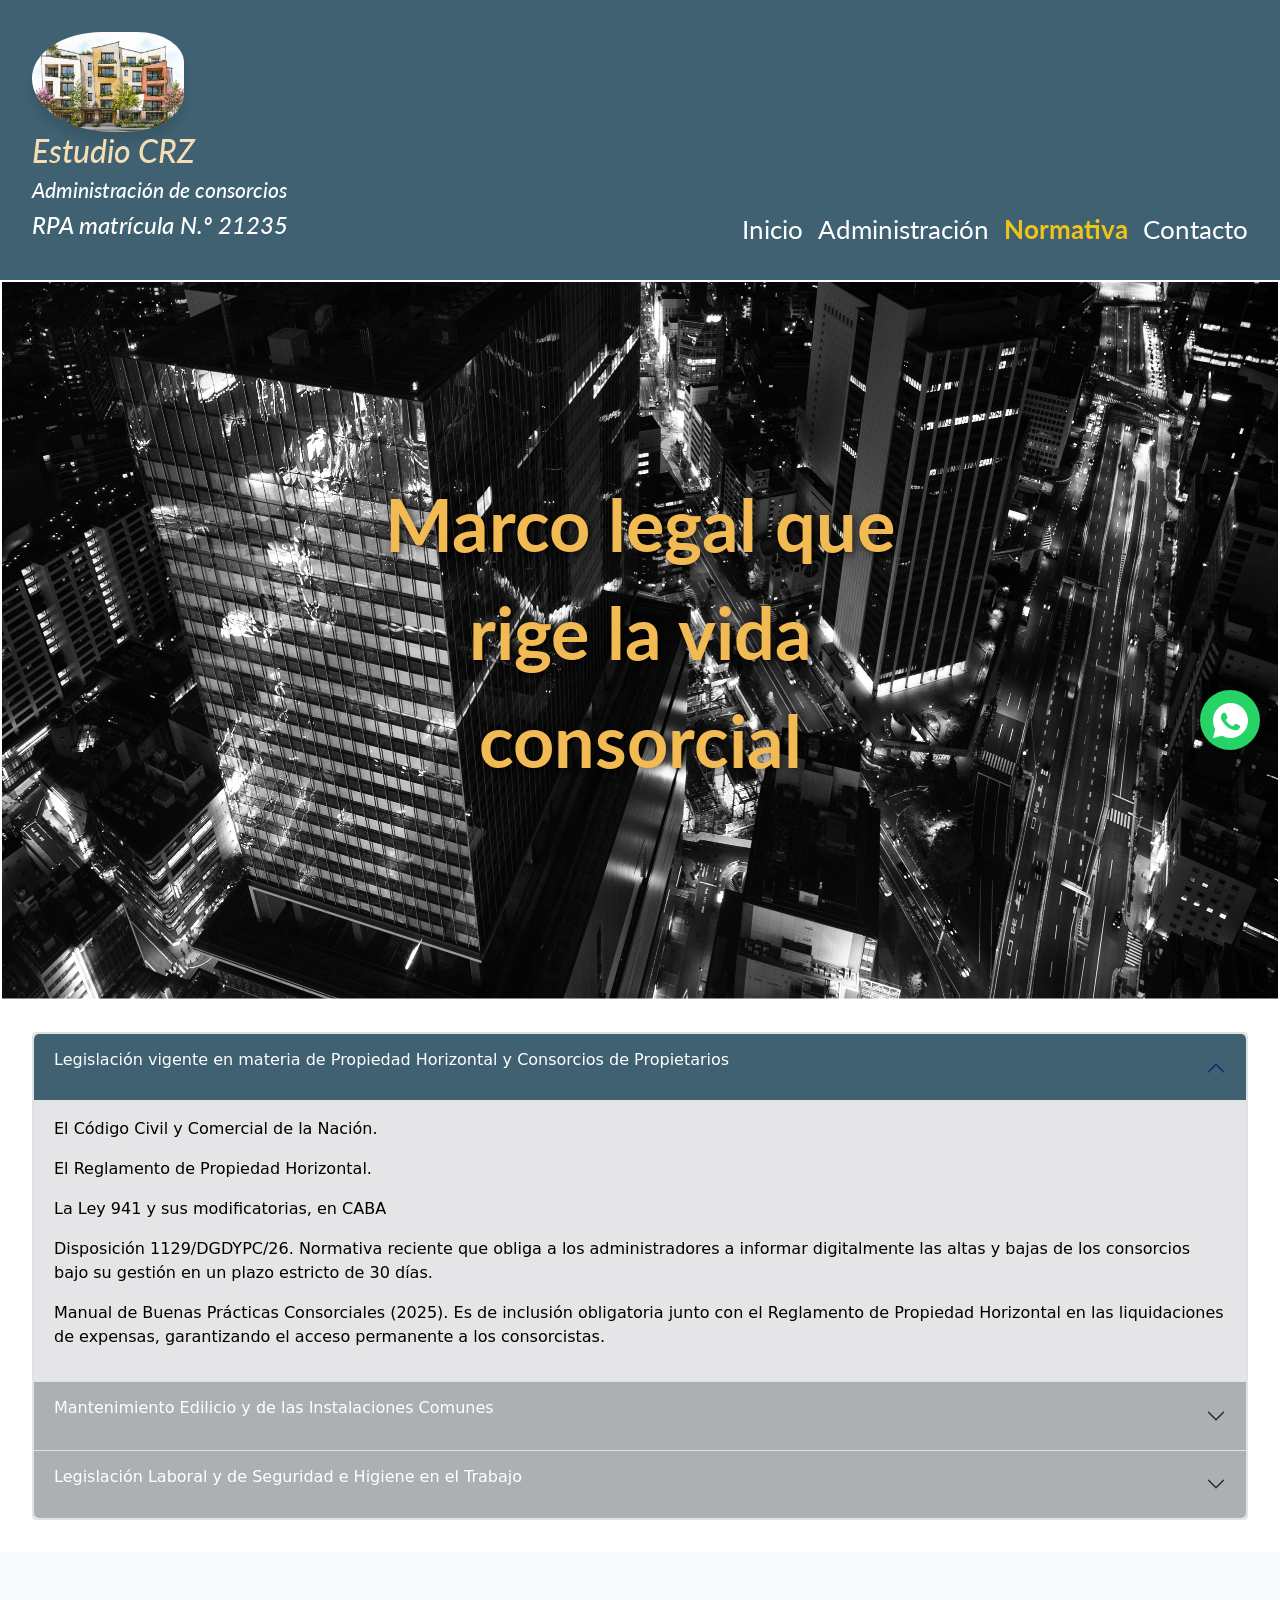
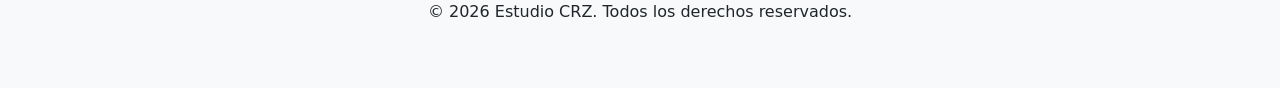
==== commit f6aef0a2: "imagen portada, transp, hamburg" ====
--- a/normativa.html
+++ b/normativa.html
@@ -26,20 +26,13 @@
         <div class="tit_logo">
             <img src="./assets/edificio_pagWeb_bis.png" alt="Logotipo" class="header-logo">
             <div class="tit_nav" >
-                <h2 class="header-tit" style="color: wheat">Estudio CRZ</h2>
+                <h2 class="header-tit">Estudio CRZ</h2>
                 <h1 class="header-texto  h1_abajo" style="color: white;">Administración de consorcios</h1>
                 <h4 class="header-texto" style="color: white">RPA matrícula N.º 21235</h4>
             </div>
         </div>        
-        <!-- <div>
-                <nav class="contenedor_nav ">
-                    <a class="link_nav"  href="#nosotros">Nosotros</a>
-                    <a class="link_nav" href="./servicios.html">Servicios</a>
-                    <a class="link_nav"  href="./.html">Reseñas</a>
-                    <a class="link_nav" href="./contacto.html">Contacto</a>                                        
-                </nav>
-        </div> -->
-        <nav>
+
+        <nav class="nav_horizontal">
             <ul class="contenedor_nav">
                 <li class="nav-item"><a class="link_nav" href="./index.html">Inicio</a></li>
                 <!-- <li class="nav-item"><a class="link_nav" href="#nosotros">Nosotros</a></li> -->
@@ -55,6 +48,31 @@
                 <li class="nav-item"><a class="link_nav" href="./#contacto">Contacto</a></li>
             </ul>
         </nav>
+
+        
+        <nav class="nav_vertical">
+                <!-- <a href="#" class="logo">TuMarca</a> -->
+                <div class="tit_log">
+                    <img src="./assets/edificio_pagWeb_bis.png" alt="Logotipo" class="header-logo">
+                    <div class="tit_nav">
+                        <h2 class="header-tit" >Estudio CRZ</h2>
+                        <h1 class="header-texto  h1_abajo" style="color: white;">Administración de consorcios</h1>
+                        <h4 class="header-texto" style="color: white">RPA matrícula N.º 21235</h4>                
+                    </div>
+                        
+                </div>
+                <input type="checkbox" id="menu-toggle" class="menu-toggle" />
+                <label for="menu-toggle" class="hamburger" aria-label="Abrir menú"><img src="./assets/icons/hamburg_ok.png" alt="hamburguer"></label>
+               
+                <ul class="nav-links">
+                    <li><a href="./index.html">Inicio</a></li>
+                    <li><a href="./#nosotros">Nosotros</a></li>
+                    <li><a href="./#administracion">Administración</a></li>
+                    <li><a href="./normativa.html">Normativa</a></li>
+                    <li><a href="./#contacto">Contacto</a></li>
+                </ul>
+        </nav>
+
 
     </header>
 
--- a/styles.css
+++ b/styles.css
@@ -26,21 +26,15 @@
 /*   font-weight: 300; 
 */
 .header-tit{
-  color: orange;
-}
-.inter-cuerpo {
-  font-family: "Inter", sans-serif;
-  font-optical-sizing: auto;
-  font-weight: 10px;
- /*  font-style: normal; */
-}
-
+  color: wheat;
+}
 .contenedor_header{
+  position: relative;
   display: flex;    /* Activa el diseño en línea (horizontal) */
   justify-content: space-between;
   align-items: flex-end; /* Centra la imagen y el texto verticalmente entre sí */
  /*  gap: 15px;       */       /* Controla el espacio de separación entre la imagen y el texto */
-  background-color: #3f6172;
+  background-color: rgb(63, 97, 114);
   /* background: linear-gradient(#5c7e89,transparent 80%, 20% ); */
   color: black;
   font-weight:100;
@@ -55,6 +49,12 @@
   border-radius: 60% 40% 50% 70%;
   box-shadow: 0 10px 10px rgba(0, 0, 0, 0.1);
   object-fit: cover;
+}
+.nav_horizontal{
+  display: block;
+}
+.nav_vertical{
+  display: none;
 }
 .contenedor_nav{
   display: flex;
@@ -117,14 +117,16 @@
   padding: 0;
   box-sizing: border-box; 
 }
-
+.contenedor_header{
+  position: relative;
+}
 .contenedor_header{
   display: flex;
   flex-direction: column; /* Activa el diseño en línea (horizontal) */
   justify-content: space-around;
   align-items:center; /* Centra la imagen y el texto verticalmente entre sí */
  /*  gap: 15px;       */       /* Controla el espacio de separación entre la imagen y el texto */
-  background-color: #3f6172;
+  background-color: rgb(63, 97, 114);
   /* background: linear-gradient(#5c7e89,transparent 80%, 20% ); */
   color: black;
   font-weight:100;
@@ -139,9 +141,9 @@
 }
 
 .tit_logo{
-  display: flex;
+  display: none;
   justify-content: space-between;
-}
+} 
 .header-logo {
   max-height: 2.5rem;      /* Ajusta el tamaño de la imagen según tus necesidades */
   width: auto;
@@ -150,21 +152,87 @@
   object-fit: cover;
   margin-right: .3rem;
 }
-.header-texto{
-  font-size: .8rem;
-}
+
 .header-tit{
   font-size: 1rem;
   color: orange;
 }
+.header-texto{
+  font-size: .9rem;
+}
+
+/* Menú HAMBURGUESA */
+.nav_horizontal{
+  display: none;
+}
+.nav_vertical{
+  display: block;
+}
+.menu-toggle{
+  display: none;
+}
+.tit_log{
+  display: flex;
+  justify-content: space-between;
+}
+.hamburger{
+  display: flex;
+  margin-left: 1rem;
+}
+
+  .nav-links {
+    position: absolute;
+    margin-left: 1rem;
+    z-index: 1000;
+    top: 100%;
+    left: 0;
+    width: 40%;
+    background-color: rgb(63, 97, 114);
+    border-radius: 10px;
+    flex-direction: column;
+    justify-content: left;
+    gap: .5rem;
+    max-height: 0;
+    overflow: hidden;
+    transition: max-height 0.3s ease, padding 0.3s ease;
+  }
+  .nav-links a{
+    text-decoration: none;
+    color: white;
+    font-weight: bolder;
+  }
+
+  /* Abre el menú suavemente */
+  .menu-toggle:checked ~ .nav-links {
+    max-height: 250px;
+    padding: 1.5rem .5rem;
+  }
+
+  /* Transforma las 3 rayitas en una X */
+  .menu-toggle:checked ~ .hamburger span:nth-child(1) {
+    transform: translateY(8.5px) rotate(45deg);
+  }
+
+  .menu-toggle:checked ~ .hamburger span:nth-child(2) {
+    opacity: 0;
+  }
+
+  .menu-toggle:checked ~ .hamburger span:nth-child(3) {
+    transform: translateY(-8.5px) rotate(-45deg);
+  }
+
+
+/*Hasta acá Menú HAMBURGUESA */
+
+
 .contenedor_nav{
   display: flex;
   justify-content: space-around;
   gap: 15px;  
 }
-.link_nav{
+.nav_horizontal .link_nav{
   color: orange;
-  font-size: 0.7rem;
+  font-size: 0.9rem;
   font-weight: 400;
   text-decoration: none;
   font-style: normal;
@@ -189,7 +257,7 @@
 .btn-flotante {
   position: fixed;
   bottom: 20px;
-  right: .3rem;
+  right: .4rem;
   background-color: #d58f16;
   color: white;
   border: none;
--- a/styles_norm.css
+++ b/styles_norm.css
@@ -10,15 +10,34 @@
 }
 
 /* Imagen que ocupa todo el contenedor */
-.hero-image {
+/* .hero-image {
   display: block;
   width: 100%;
   height: 100%;
   object-fit: cover;
+} */
+
+.hero-image{
+  width: 100%;
+  height: 100%;
+  object-fit: cover;
+  /* Inicia recortada en el centro (0% visible) y termina al 100% */
+  animation: abrirDesdeCentro 1.2s cubic-bezier(0.25, 1, 0.5, 1) forwards;
 }
+
+@keyframes abrirDesdeCentro {
+  0% {
+    clip-path: inset(50% 50% 50% 50%); /* Totalmente cerrada en el centro */
+  }
+  100% {
+    clip-path: inset(0% 0% 0% 0%); /* Totalmente abierta */
+  }
+}
+
 .hero-imageApp{
   display: none;
 }
+/* Hasta acá imagen de la portada */
 
 /* Contenedor del texto centrado encima de la imagen */
 .animated-text-normativa {
@@ -94,8 +113,23 @@
 }
 .hero-imageApp{
   display: block;
+   width: 100%;
+  height: 100%;
+  object-fit: cover;
+  /* Inicia recortada en el centro (0% visible) y termina al 100% */
+  animation: abrirDesdeCentro 1.2s cubic-bezier(0.25, 1, 0.5, 1) forwards;
 }
-  
+
+@keyframes abrirDesdeCentro {
+  0% {
+    clip-path: inset(50% 50% 50% 50%); /* Totalmente cerrada en el centro */
+  }
+  100% {
+    clip-path: inset(0% 0% 0% 0%); /* Totalmente abierta */
+  }
+
+}
+/* Hasta acá la imagen de portada */
 .titulo-normativa{
   font-size: 1.5rem;
   font-weight: bold;
--- a/styles_whatsapp.css
+++ b/styles_whatsapp.css
@@ -30,7 +30,7 @@
   .whatsapp-float {
   position: fixed;
   bottom: 150px;
-  right: .3rem;
+  right: .4rem;
   z-index: 1000;
 }
 
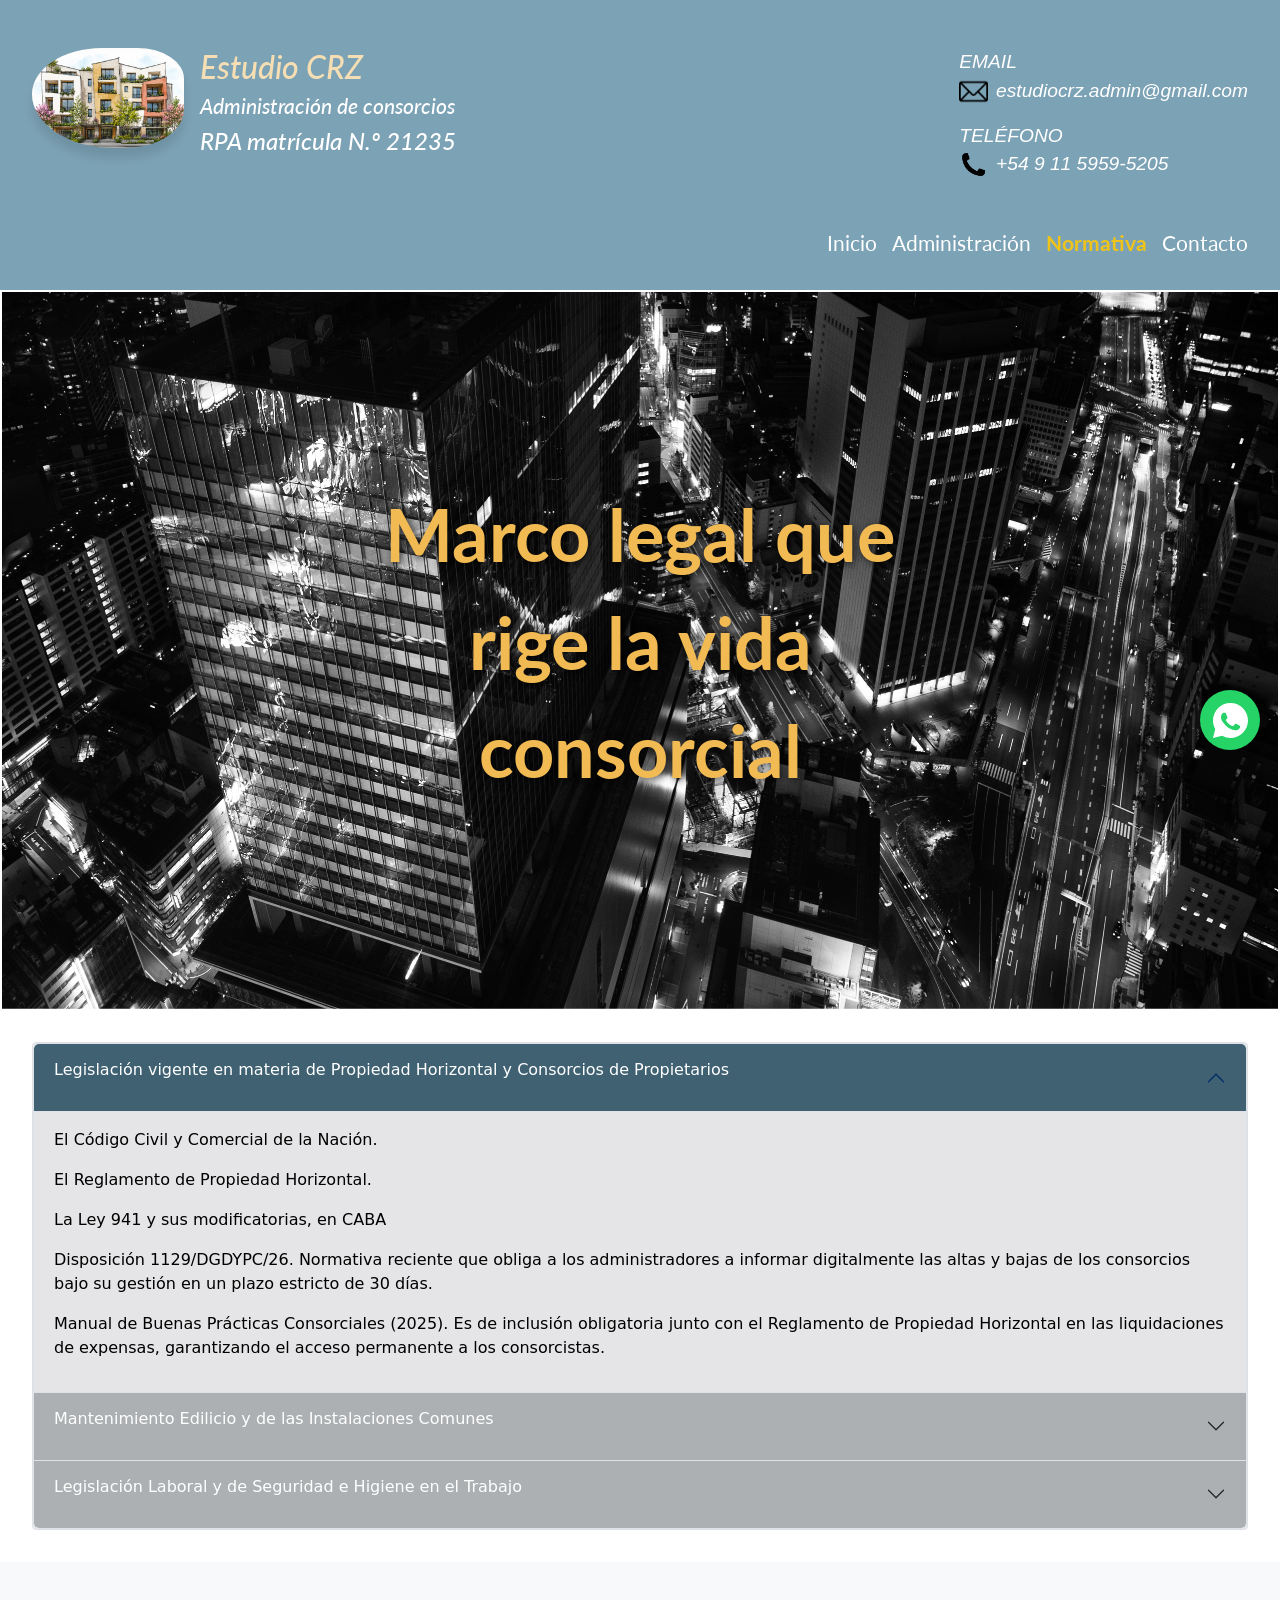
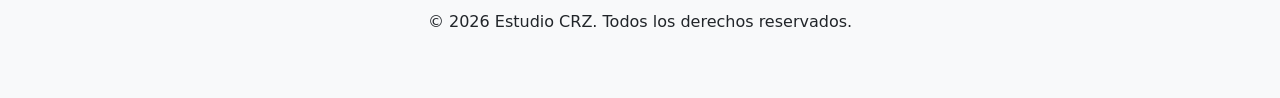
==== commit 08308b77: "header index y normativa, styles" ====
--- a/normativa.html
+++ b/normativa.html
@@ -17,6 +17,8 @@
         <link rel="stylesheet" href="./styles_menu.css">
         <link rel="stylesheet" href="./styles_norm.css">
         <link rel="stylesheet" href="./styles_whatsapp.css">
+        <link rel="stylesheet" href="./styles_contacto.css">
+
 
     
         <title>CRZ Administración</title>
@@ -24,14 +26,32 @@
 <body>
     <header class="contenedor_header contenedor_h1">
         <div class="tit_logo">
-            <img src="./assets/edificio_pagWeb_bis.png" alt="Logotipo" class="header-logo">
-            <div class="tit_nav" >
-                <h2 class="header-tit">Estudio CRZ</h2>
-                <h1 class="header-texto  h1_abajo" style="color: white;">Administración de consorcios</h1>
-                <h4 class="header-texto" style="color: white">RPA matrícula N.º 21235</h4>
+            <div class="logo_marca">
+                <img  class="header-logo" src="./assets/edificio_pagWeb_bis.png" alt="Logotipo">
+                <div class="tit_nav">
+                    <h2 class="header-tit" >Estudio CRZ</h2>
+                    <h1 class="header-texto  h1_abajo" style="color: white;">Administración de consorcios</h1>
+                    <h4 class="header-texto" style="color: white">RPA matrícula N.º 21235</h4>                
+                </div>
+            </div>            
+            <div class="contacto_ambos_header">
+                    <div class="contacto_">
+                        <p>EMAIL</p>
+                        <div class="contacto_e_t">
+                            <img class="icono_contacto" src="./assets/icons/email.png" alt="email">
+                            <p>estudiocrz.admin@gmail.com</p>
+                        </div>                
+                    </div>
+                    <div class="contacto_">
+                        <p>TELÉFONO</p>
+                        <div class="contacto_e_t">
+                            <img class="icono_contacto" src="./assets/icons/telfono.png" alt="telefono">
+                            <p>+54 9 11 5959-5205</p>
+                        </div>                    
+                    </div>
             </div>
-        </div>        
-
+        </div>       
+        
         <nav class="nav_horizontal">
             <ul class="contenedor_nav">
                 <li class="nav-item"><a class="link_nav" href="./index.html">Inicio</a></li>
--- a/styles.css
+++ b/styles.css
@@ -8,15 +8,52 @@
 body {
   font-size: 16px; /* El texto normal mide 16px */
 }
+
+.contenedor_header{
+  position: relative;
+  display: flex;    /* Activa el diseño en línea (horizontal) */
+  flex-direction: column;
+  /* align-items: flex-end; / * Centra la imagen y el texto verticalmente entre sí */
+ /*  gap: 15px;       */       /* Controla el espacio de separación entre la imagen y el texto */
+  background-color: rgb(124, 162, 181);
+  /* background: linear-gradient(#5c7e89,transparent 80%, 20% ); */
+  color: black;
+  font-weight:100;
+  font-style: italic;
+  padding: 2rem;
+}
 .contenedor_h1 {
   font-size: 1rem; /* El título mide 40px (16 * 2.5) */
   font-family: "Lato", sans-serif;
 }
+.tit_logo{
+  display: flex;
+  align-items: center;
+  margin-bottom: 3rem;
+  justify-content:space-between;
+}
+.logo_marca{
+  display: flex;
+}
+.header-logo {
+  max-height: 100px;      /* Ajusta el tamaño de la imagen según tus necesidades */
+  width: auto;
+  border-radius: 60% 40% 50% 70%;
+  box-shadow: 0 10px 10px rgba(0, 0, 0, 0.1);
+ /*  object-fit: cover; */
+  margin-right: 1rem;
+}
+.header-tit{
+  color: wheat;
+}
 .h1_abajo{
   font-size: 1.3rem;
 }
-.contenedor_main {
-  padding: .1rem; /* El espacio interno mide 32px (16 * 2) */
+.contacto_ambos_header{
+  display: flex;
+  flex-direction: column;
+  color: white;
+  font-weight: bolder;
 }
 /* --------------------- */
 
@@ -25,31 +62,6 @@
   font-family: "Lato", sans-serif;
 /*   font-weight: 300; 
 */
-.header-tit{
-  color: wheat;
-}
-.contenedor_header{
-  position: relative;
-  display: flex;    /* Activa el diseño en línea (horizontal) */
-  justify-content: space-between;
-  align-items: flex-end; /* Centra la imagen y el texto verticalmente entre sí */
- /*  gap: 15px;       */       /* Controla el espacio de separación entre la imagen y el texto */
-  background-color: rgb(63, 97, 114);
-  /* background: linear-gradient(#5c7e89,transparent 80%, 20% ); */
-  color: black;
-  font-weight:100;
-  font-style: italic;
-  padding: 2rem;
-}
-
-
-.header-logo {
-  max-height: 100px;      /* Ajusta el tamaño de la imagen según tus necesidades */
-  width: auto;
-  border-radius: 60% 40% 50% 70%;
-  box-shadow: 0 10px 10px rgba(0, 0, 0, 0.1);
-  object-fit: cover;
-}
 .nav_horizontal{
   display: block;
 }
@@ -58,12 +70,12 @@
 }
 .contenedor_nav{
   display: flex;
-  justify-content: space-around;
+  justify-content:right;
   gap: 15px;  
 }
 .link_nav{
   color: white;
-  font-size: 1.6rem;
+  font-size: 1.3rem;
   font-weight: 400;
   text-decoration:solid;
   font-style: normal;
@@ -77,7 +89,12 @@
 .link_nav:hover{
   color: rgb(20, 214, 204);
   text-decoration: solid;
-   color: #efc41a;
+   color: orange;
+   text-decoration: underline;
+}
+
+.contenedor_main {
+  padding: .1rem; /* El espacio interno mide 32px (16 * 2) */
 }
 
 /* Botón Volver Arriba */
--- a/styles_norm.css
+++ b/styles_norm.css
@@ -93,8 +93,6 @@
   color: black;
 }
 /* Hasta acá, el acordeon */
-
-
 .footer{
     background-color: #f8f9fa;
     text-align: center;
@@ -104,9 +102,9 @@
     padding: 1rem;
 }
 
-@media screen and (max-width: 768px){
 
-  
+
+@media screen and (max-width: 768px){  
 /* Imagen que ocupa todo el contenedor */
 .hero-image {
   display: none;
--- a/styles_contacto.css
+++ b/styles_contacto.css
@@ -0,0 +1,218 @@
+#contacto {
+  opacity: 1;
+  transition: opacity 0.5s ease;
+  margin: 0 auto;
+  margin-top: 4rem;
+
+}
+/* Cuando el usuario hace clic en el navbar y la sección se activa */
+.contacto:target {
+  animation: conRetardo 1.2s forwards;
+}
+/* Animación que espera antes de mostrar el contenido */
+@keyframes conRetardo {
+  0% { opacity: 0; }       /* Empieza invisible */
+  50% { opacity: 0; }      /* Se mantiene invisible (este es el "retardo") */
+  100% { opacity: 1; }     /* Aparece suavemente al final */
+}
+
+/* FORMULARIO */
+/* A partir de aquí, se agregan estilos para el formulario de contacto en el pie de página. Se define un contenedor flexible para el formulario, con un ancho mínimo y máximo, y se aplican estilos a los elementos del formulario, como etiquetas, campos de entrada
+ y botones. Además, se agregan estilos para el texto de copyright al final del pie de página. */
+ .contenedor_form {
+  background-color:  #acb0b2;
+  padding: 2rem 3rem;
+  display: flex;
+  align-items: center;
+  width: 100%;  
+  height: 100%;  
+}
+.contact_form {
+  flex: 1;
+  max-width: 60%;
+  min-width: auto;  
+  padding: 20px;
+  background-color: #acb0b2;
+  font-size: 1.2rem;
+}
+.form_group {
+  margin-bottom: 15px;
+}
+.form_group label {
+  display: block;
+  margin-bottom: 5px;
+  font-size: 1.2rem;
+}
+.form_group input,
+.form_group textarea {
+  width: 80%;
+  padding: 10px;
+  border: 1px solid #3f6172;
+  border-radius: 20px;
+  background-color: white;
+  color: #fff;
+  box-sizing: border-box;
+  font-size: 1rem;
+  }
+.form-group textarea {
+  height: 100px;
+  resize: vertical;
+}
+.form_button {
+  background-color: #ffaa00;
+  color: black;
+  border: none;
+  border: 1px solid #3f6172;
+  padding: 10px 20px;
+  border-radius: 20px;
+  cursor: pointer;
+  width: 80%;
+  font-size: 1rem;
+}
+.form_button:hover {
+  background-color: #3f6172;
+}
+
+/* DATOS DE CONTACTO */
+.contacto_ambos {
+  display: flex;
+  flex-direction: column;
+  font-weight: bolder;
+}
+.contacto_ {
+  display: flex;
+  flex-direction: column;
+  justify-content: left;  
+  width: auto;
+  margin-top: 1rem;   
+}
+.contacto_ p {
+  font-size: 1.2rem;
+  margin: 0;
+}
+.contacto_e_t{
+  display: flex;
+  align-items: center;  
+  width: auto;
+  margin: 0;  
+}
+.icono_contacto{
+  width: 1.8rem;
+  height: 1.8rem;
+  margin-right: .5rem;
+}
+
+.footer{
+    background-color: #f8f9fa;
+    text-align: center;
+    padding: 2rem 0;
+}
+.copyright p{
+    padding: 1rem;
+    font-size: 1rem;
+}
+
+/* ------------------------------------------- */
+@media screen and (max-width: 768px) {
+  #contacto {
+    margin-top: 1rem;
+}
+
+/* FORMULARIO */
+/* A partir de aquí, se agregan estilos para el formulario de contacto en el pie de página. Se define un contenedor flexible para el formulario, con un ancho mínimo y máximo, y se aplican estilos a los elementos del formulario, como etiquetas, campos de entrada
+ y botones. Además, se agregan estilos para el texto de copyright al final del pie de página. */
+ .contenedor_form {
+  background-color:  #dfe0e1;
+  padding: 0rem 0rem;
+  display: flex;
+  flex-direction: column;  
+  width: 100% 0;  
+  height: auto;
+  padding-top: .5rem;
+  padding-bottom: .5rem;
+  border: 1px solid #3f6172;
+  border-radius: 20px;
+}
+.contact_form {
+  flex: 1;
+  max-width: 100%;
+  min-width: auto;  
+  padding: 0px;
+  background-color: #dfe0e1;
+  font-size: .8rem;
+}
+.form_group {
+  margin-bottom: .2rem;
+}
+.form_group label {
+  display: contents;
+  margin-bottom: .2rem;
+  font-size: .8rem;
+}
+.form_group input,
+.form_group textarea {
+  width: 100%;
+  padding: .2rem;
+  border: 1px solid #3f6172;
+  border-radius: 20px;
+  background-color: white;
+  color: #fff;
+  box-sizing:border-box;
+  font-size: .8rem;
+  }
+.form-group textarea {
+  height: 1rem;
+  resize: vertical;
+}
+.form_button {
+  background-color: #ffaa00;
+  color: black;
+  border: none;
+  border: 1px solid #3f6172;
+  padding: .5rem;
+  border-radius: 20px;
+  cursor: pointer;
+  width: 100%;
+  font-size: .8rem;
+}
+.form_button:hover {
+  background-color: #3f6172;
+}
+
+/* DATOS DE CONTACTO */
+.contacto_ambos{
+   padding: .8rem;
+
+}
+.contacto_ambos .contacto_{
+  justify-content: center;
+  text-align: center;
+ 
+  
+}
+.contacto_ {
+  justify-content: center;
+   margin-top: .2rem;   
+}
+.contacto_ p {
+  font-size: .8rem;
+  margin: 0;
+}
+.icono_contacto{
+  width: 0.8rem;
+  height: 0.8rem;
+  margin-right: .5rem;
+}
+
+.footer{
+    background-color: #f8f9fa;
+    text-align: center;
+    padding: .5rem 0;
+    
+}
+.footer p{
+    padding: 0;
+    font-size: .6rem;
+}
+
+}
